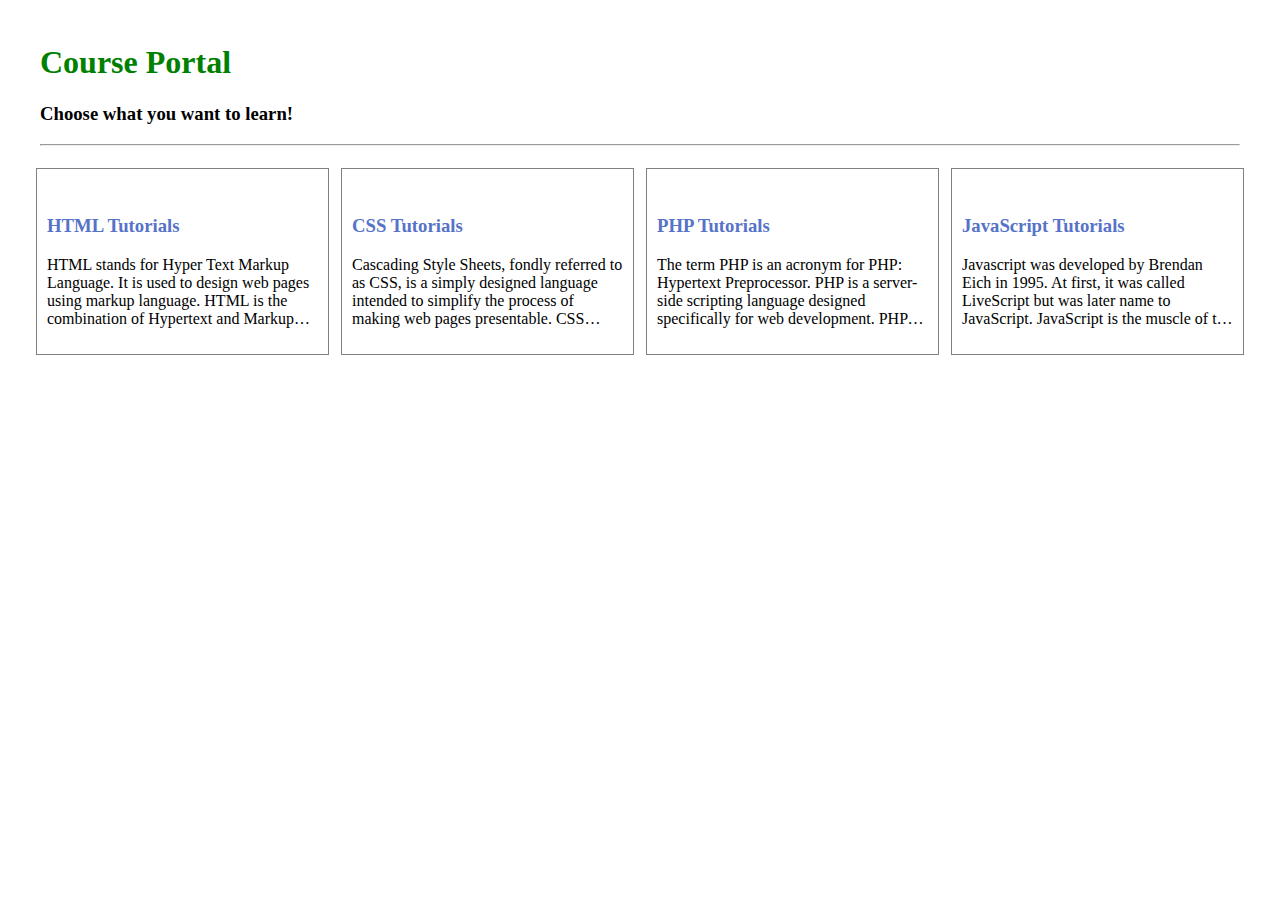
==== index.html @ 7fc5d6ec "feat: update page" ====
<!DOCTYPE html>
<html>
<head>
	<title>
		Course Portal
	</title>
	<meta name="viewport"
		content="width=device-width, initial-scale=1">
        <style>
            /* wildcard styling */
            * {
                box-sizing: border-box;
            }

            /* padding for whole body */
            body {
                padding: 15px;
            }

            /* styling body */
            .container {
                max-width: 1200px;
                margin: auto;
            }

            h1 {
                color: green;
            }

            /* anchor tag decoration */
            a {
                text-decoration: none;
                color: #5673C8;
            }

            a:hover {
                color: lightblue;
            }

            /* paragraph tag decoration */
            p {
                display: -webkit-box;
                -webkit-box-orient: vertical;
                -webkit-line-clamp: 4;
                overflow: hidden;

            }

            /* row and column decoration */
            .row {
                margin: 0px -18px;
                padding: 8px;
            }

            .row > .column {
                padding: 6px;
            }

            .column {
                float: left;
                width: 25%;
            }

            .row:after {
                content: "";
                display: table;
                clear: both;
            }

            /* content decoration */
            .content {
                background-color: white;
                padding: 10px;
                border: 1px solid gray;
            }

            /* window size 850 width set */
            @media screen and (max-width: 850px) {
                .column {
                    width: 50%;
                }
            }

            /* window size 400 width set */
            @media screen and (max-width: 400px) {
                .column {
                    width: 100%;
                }
            }
            .read-more-content {
                display: none;
            }
            .read-more-toggle {
                cursor: pointer;
                color: blue;
            }
            .read-more-toggle::after {
                content: "read more...";
            }
            .read-more-toggle.active::after {
                content: "read less...";
            }
            .read-more-toggle.active + .read-more-content {
                display: block;
    }
        </style>
</head>
<body>
	<!-- title and tag -->
	<div class="container">
		<h1>Course Portal</h1>
		<h3>Choose what you want to learn!</h3>
		<hr>
		<!-- Content of the body-->
		<!-- <h2>Portfolio</h2> -->
		<div class="row">
			<div class="column">
				<div class="content">
					<img src="https://www.geeksforgeeks.org/wp-content/uploads/html.png"alt="" style="width:100%">
					<h3>
						<a href="#">HTML Tutorials</a>
					</h3>
                    <p>
						HTML stands for Hyper Text Markup
						Language. It is used to design web
						pages using markup language. HTML
						is the combination of Hypertext and
						Markup language. Hypertext defines
						the link between the web pages.
					</p>
				</div>
			</div>

			<div class="column">
				<div class="content">
					<img src="https://www.geeksforgeeks.org/wp-content/uploads/CSS.png"alt="" style="width:100%">
					<h3>
						<a href="#">CSS Tutorials</a>
					</h3>
                    <p>
						Cascading Style Sheets, fondly referred
						to as CSS, is a simply designed language
						intended to simplify the process of
						making web pages presentable. CSS allows
						you to apply styles to web pages.
					</p>
				</div>
			</div>
			<div class="column">
				<div class="content">
					<img src="https://www.geeksforgeeks.org/wp-content/uploads/php-1.png"alt="" style="width:100%">
					<h3>
						<a href="#">PHP Tutorials</a>
					</h3>
                    <p>
						The term PHP is an acronym for PHP:
						Hypertext Preprocessor. PHP is a
						server-side scripting language
						designed specifically for web
						development. PHP can be easily
						embedded in HTML files.
					</p>
				</div>
			</div>
			<div class="column">
				<div class="content">
					<img src="https://www.geeksforgeeks.org/wp-content/uploads/javascript.png"alt="" style="width:100%">
					<h3>
						<a href="#">JavaScript Tutorials</a>
					</h3>
                    <p>
						Javascript was developed by Brendan
						Eich in 1995. At first, it was called
						LiveScript but was later name to
						JavaScript. JavaScript is the muscle
						of the structure
					</p>
				</div>
			</div>
		</div>
	</div>
</body>
</html>
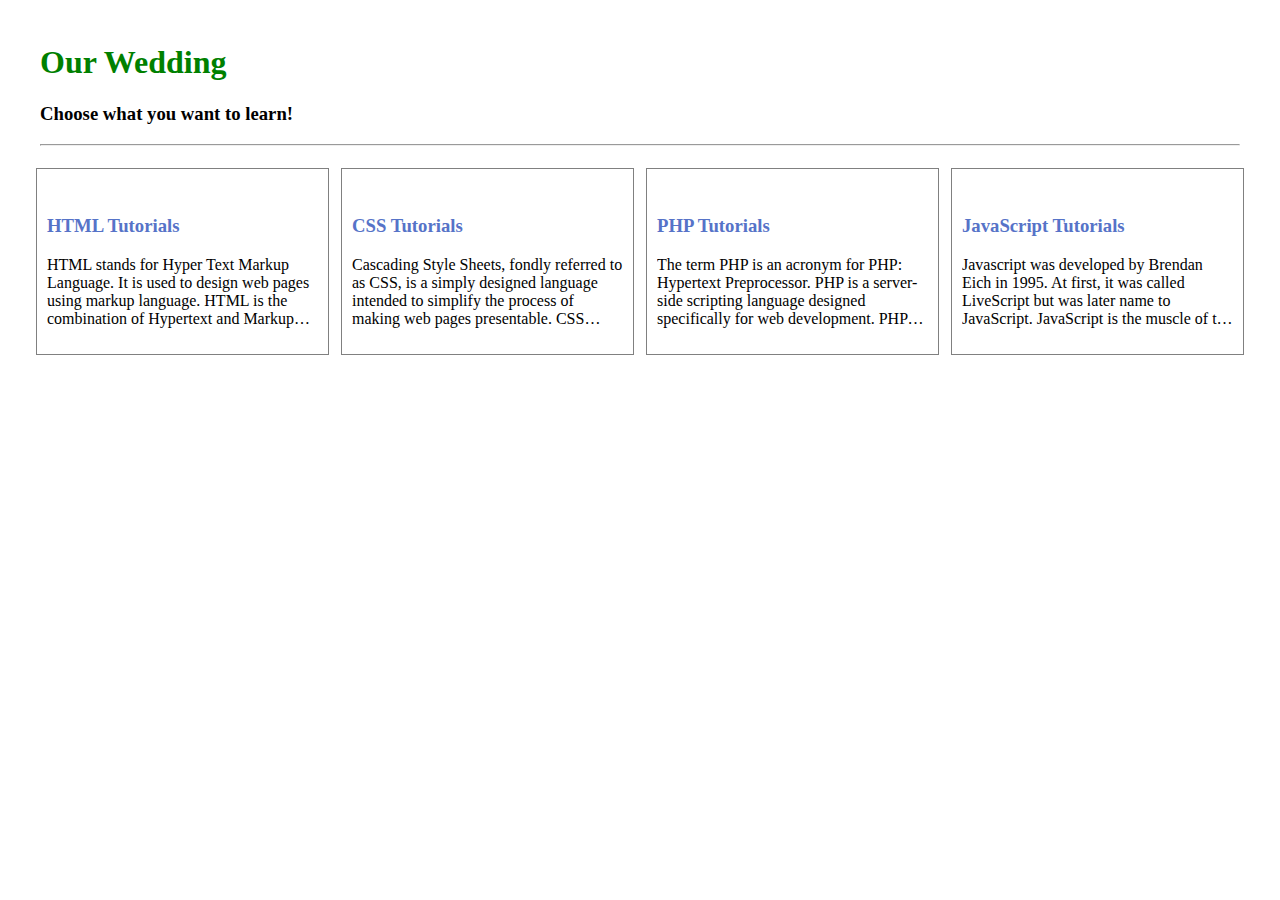
==== commit 6bd34a9c: "feat: add tugas 4" ====
--- a/index.html
+++ b/index.html
@@ -2,7 +2,7 @@
 <html>
 <head>
 	<title>
-		Course Portal
+		Wedding Card
 	</title>
 	<meta name="viewport"
 		content="width=device-width, initial-scale=1">
@@ -108,7 +108,7 @@
 <body>
 	<!-- title and tag -->
 	<div class="container">
-		<h1>Course Portal</h1>
+		<h1>Our Wedding</h1>
 		<h3>Choose what you want to learn!</h3>
 		<hr>
 		<!-- Content of the body-->
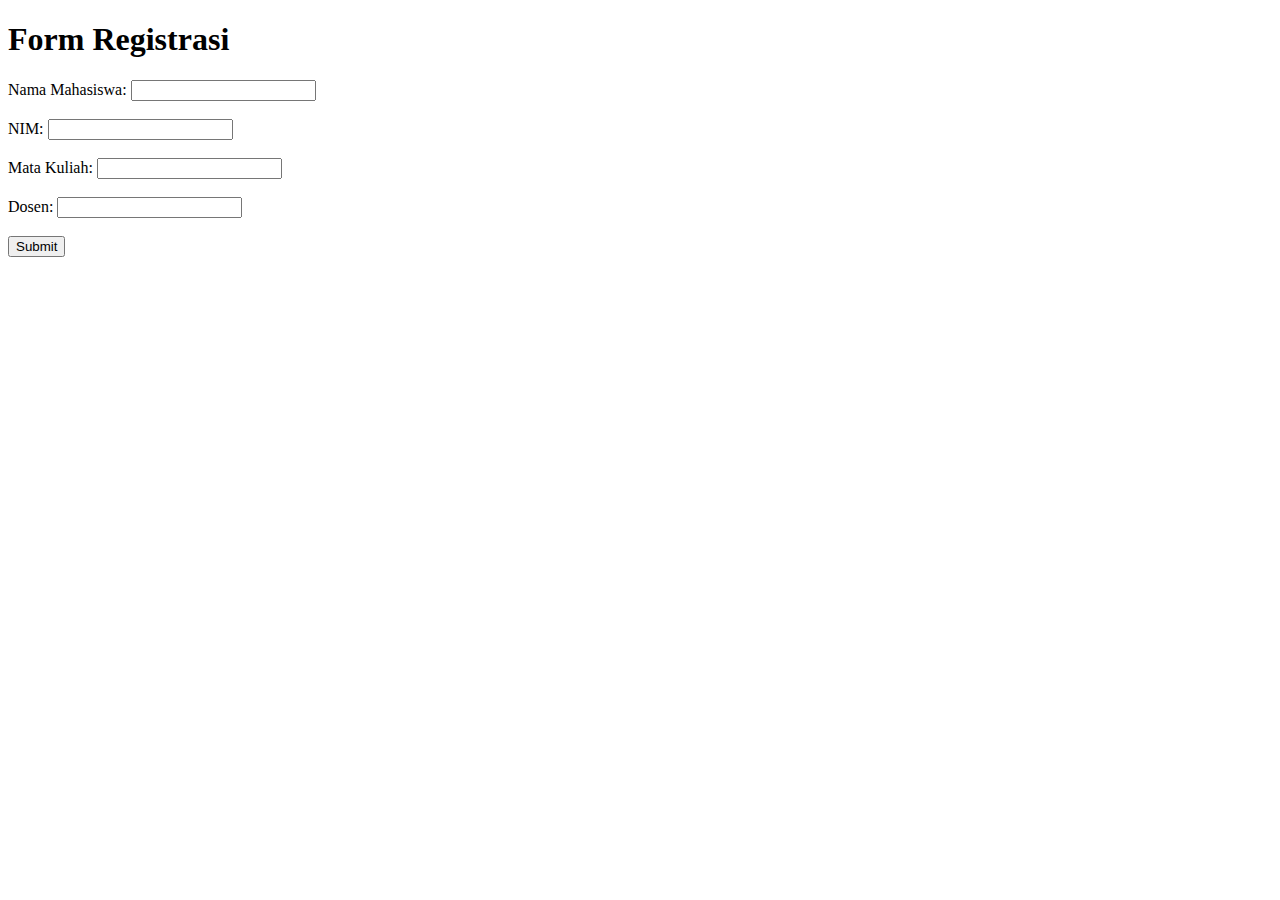
==== commit 53ee3c51: "chore: add tugas5" ====
--- a/index.html
+++ b/index.html
@@ -1,183 +1,40 @@
 <!DOCTYPE html>
 <html>
 <head>
-	<title>
-		Wedding Card
-	</title>
-	<meta name="viewport"
-		content="width=device-width, initial-scale=1">
-        <style>
-            /* wildcard styling */
-            * {
-                box-sizing: border-box;
+    <title>Form Registrasi</title>
+    <script>
+        function suggestCourse() {
+            var inputName = document.getElementById("nama").value.toLowerCase();
+            var suggestion = "";
+
+            if (inputName.includes("john")) {
+                suggestion = "Matematika";
+            } else if (inputName.includes("jane")) {
+                suggestion = "Fisika";
+            } else {
+                suggestion = "Tidak ada rekomendasi.";
             }
 
-            /* padding for whole body */
-            body {
-                padding: 15px;
-            }
-
-            /* styling body */
-            .container {
-                max-width: 1200px;
-                margin: auto;
-            }
-
-            h1 {
-                color: green;
-            }
-
-            /* anchor tag decoration */
-            a {
-                text-decoration: none;
-                color: #5673C8;
-            }
-
-            a:hover {
-                color: lightblue;
-            }
-
-            /* paragraph tag decoration */
-            p {
-                display: -webkit-box;
-                -webkit-box-orient: vertical;
-                -webkit-line-clamp: 4;
-                overflow: hidden;
-
-            }
-
-            /* row and column decoration */
-            .row {
-                margin: 0px -18px;
-                padding: 8px;
-            }
-
-            .row > .column {
-                padding: 6px;
-            }
-
-            .column {
-                float: left;
-                width: 25%;
-            }
-
-            .row:after {
-                content: "";
-                display: table;
-                clear: both;
-            }
-
-            /* content decoration */
-            .content {
-                background-color: white;
-                padding: 10px;
-                border: 1px solid gray;
-            }
-
-            /* window size 850 width set */
-            @media screen and (max-width: 850px) {
-                .column {
-                    width: 50%;
-                }
-            }
-
-            /* window size 400 width set */
-            @media screen and (max-width: 400px) {
-                .column {
-                    width: 100%;
-                }
-            }
-            .read-more-content {
-                display: none;
-            }
-            .read-more-toggle {
-                cursor: pointer;
-                color: blue;
-            }
-            .read-more-toggle::after {
-                content: "read more...";
-            }
-            .read-more-toggle.active::after {
-                content: "read less...";
-            }
-            .read-more-toggle.active + .read-more-content {
-                display: block;
-    }
-        </style>
+            document.getElementById("mataKuliah").value = suggestion;
+        }
+    </script>
 </head>
 <body>
-	<!-- title and tag -->
-	<div class="container">
-		<h1>Our Wedding</h1>
-		<h3>Choose what you want to learn!</h3>
-		<hr>
-		<!-- Content of the body-->
-		<!-- <h2>Portfolio</h2> -->
-		<div class="row">
-			<div class="column">
-				<div class="content">
-					<img src="https://www.geeksforgeeks.org/wp-content/uploads/html.png"alt="" style="width:100%">
-					<h3>
-						<a href="#">HTML Tutorials</a>
-					</h3>
-                    <p>
-						HTML stands for Hyper Text Markup
-						Language. It is used to design web
-						pages using markup language. HTML
-						is the combination of Hypertext and
-						Markup language. Hypertext defines
-						the link between the web pages.
-					</p>
-				</div>
-			</div>
+    <h1>Form Registrasi</h1>
+    <form>
+        <label for="nama">Nama Mahasiswa:</label>
+        <input type="text" id="nama" onkeyup="suggestCourse()" required><br><br>
 
-			<div class="column">
-				<div class="content">
-					<img src="https://www.geeksforgeeks.org/wp-content/uploads/CSS.png"alt="" style="width:100%">
-					<h3>
-						<a href="#">CSS Tutorials</a>
-					</h3>
-                    <p>
-						Cascading Style Sheets, fondly referred
-						to as CSS, is a simply designed language
-						intended to simplify the process of
-						making web pages presentable. CSS allows
-						you to apply styles to web pages.
-					</p>
-				</div>
-			</div>
-			<div class="column">
-				<div class="content">
-					<img src="https://www.geeksforgeeks.org/wp-content/uploads/php-1.png"alt="" style="width:100%">
-					<h3>
-						<a href="#">PHP Tutorials</a>
-					</h3>
-                    <p>
-						The term PHP is an acronym for PHP:
-						Hypertext Preprocessor. PHP is a
-						server-side scripting language
-						designed specifically for web
-						development. PHP can be easily
-						embedded in HTML files.
-					</p>
-				</div>
-			</div>
-			<div class="column">
-				<div class="content">
-					<img src="https://www.geeksforgeeks.org/wp-content/uploads/javascript.png"alt="" style="width:100%">
-					<h3>
-						<a href="#">JavaScript Tutorials</a>
-					</h3>
-                    <p>
-						Javascript was developed by Brendan
-						Eich in 1995. At first, it was called
-						LiveScript but was later name to
-						JavaScript. JavaScript is the muscle
-						of the structure
-					</p>
-				</div>
-			</div>
-		</div>
-	</div>
+        <label for="nim">NIM:</label>
+        <input type="text" id="nim" required><br><br>
+
+        <label for="mataKuliah">Mata Kuliah:</label>
+        <input type="text" id="mataKuliah" readonly><br><br>
+
+        <label for="dosen">Dosen:</label>
+        <input type="text" id="dosen" required><br><br>
+
+        <input type="submit" value="Submit">
+    </form>
 </body>
 </html>
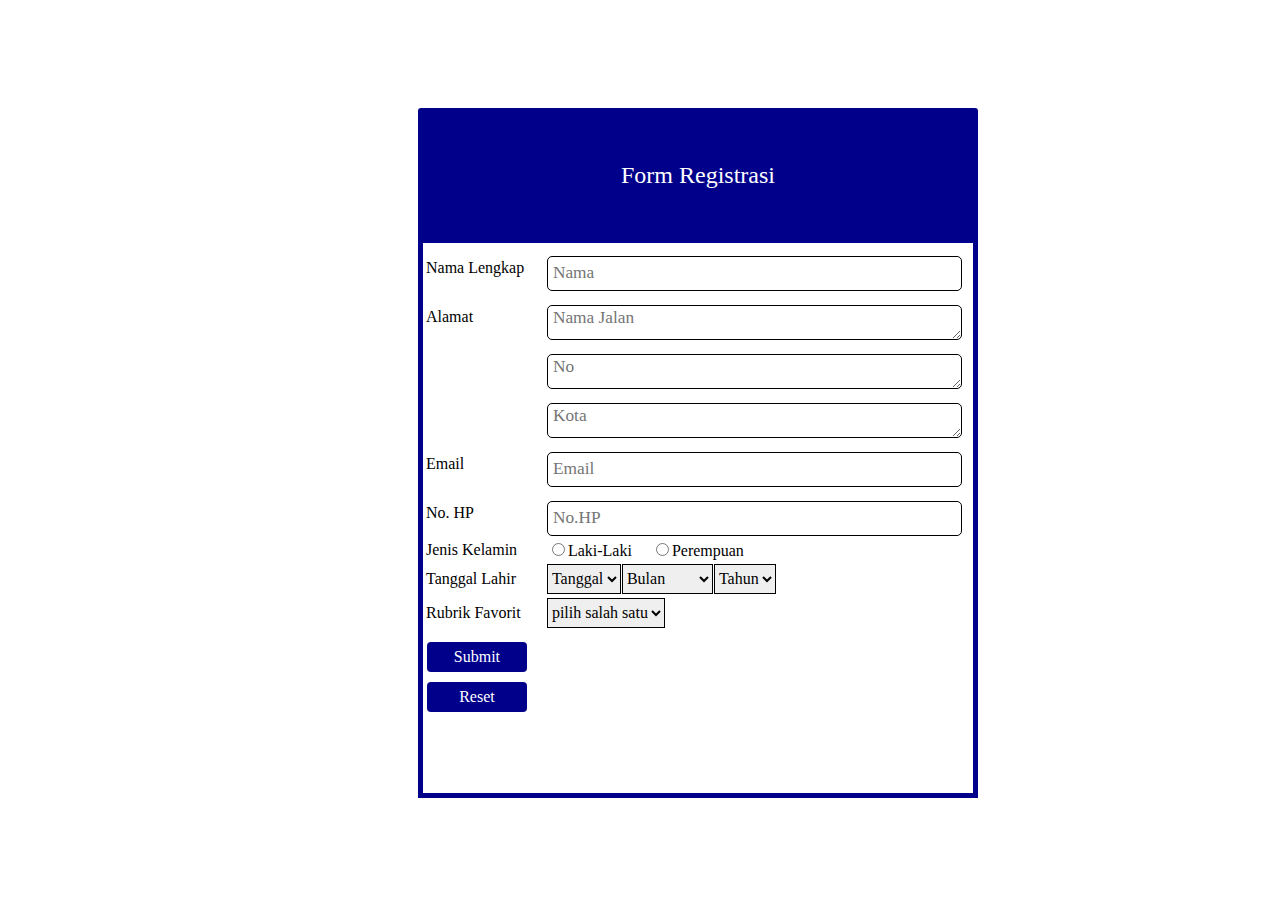
==== commit 3a2d3659: "chore: add tugas5" ====
--- a/index.html
+++ b/index.html
@@ -1,40 +1,269 @@
-<!DOCTYPE html>
 <html>
 <head>
-    <title>Form Registrasi</title>
-    <script>
-        function suggestCourse() {
-            var inputName = document.getElementById("nama").value.toLowerCase();
-            var suggestion = "";
-
-            if (inputName.includes("john")) {
-                suggestion = "Matematika";
-            } else if (inputName.includes("jane")) {
-                suggestion = "Fisika";
-            } else {
-                suggestion = "Tidak ada rekomendasi.";
-            }
-
-            document.getElementById("mataKuliah").value = suggestion;
+    <link href="form.css" rel="stylesheet" type="text/css">
+    <title> Form Registrasi </title>
+
+</head>
+
+<tr>
+    <td width="1038" align="center"> <marquee> <h1> <font face="Rockwell" color="ffffff"> Register Form </font>  </h1> </marquee> </td>
+
+</tr>
+
+<div class="container">
+    <div class="content">
+        <div class="body">
+            <div class="header">
+                <br><p class="textheader" align="center">Form Registrasi</p>
+
+            </div>
+            <div class="border">
+                <form  action="#" method="POST" onSubmit="validasi_input(this)">
+                    <table width="550" border="0">
+
+                        <tr>
+                            <td>Nama Lengkap</td>
+                            <td><input class="nama" type="text" name="nama" id="name" placeholder="Nama"></td>
+
+                       </tr>
+                            <td>Alamat</td>
+                            <td>
+                                <textarea class="alamat" type="textarea" name="Nama Jalan" id="textarea" placeholder="Nama Jalan" cols="35" rows="1"></textarea>
+                            </td>
+                            <tr>
+
+                                <td>      </td>
+                                <td>
+                                    <textarea class="alamat" type="textarea" name="No" id="textarea" placeholder="No" cols="35" rows="1"></textarea>
+                                </td>
+                            </tr>
+                            <tr>
+
+                                <td>      </td>
+                                <td>
+                                    <textarea class="alamat" type="textarea" name="Kota" id="textarea" placeholder="Kota" cols="35" rows="1"></textarea>
+                                </td>
+                            </tr>
+                        </tr>
+
+                        <tr>
+
+                            <td>Email</td>
+                            <td><input class="email" type="text" name="email" id="email" placeholder="Email"></td>
+                        </tr>
+
+                        <tr>
+                            <td>No. HP</td>
+                            <td><input class="tlp" input name="telp" type="text" id="tlp" placeholder="No.HP" ></td>
+
+                        <tr>
+                            <td>Jenis Kelamin</td>
+                            <td>
+                                <label class="jeniskelamin">
+                                    <input type="radio" name="gender" id="laki" value="laki-laki">Laki-Laki
+                                </label>
+                                <label class="jeniskelamin">
+                                    <input type="radio" name="gender" id="laki" value="perempuan">Perempuan
+                                </label>
+                            </td>
+                        </tr>
+
+
+                        <tr>
+                            <td>Tanggal Lahir</td>
+                            <td>
+
+                                <div>
+                                    <select class="tgllahir" name="tanggal">
+                                        <option value="Tanggal" selected>Tanggal</option>
+                                        <option value="1">1</option>
+                                        <option value="2">2</option>
+                                        <option value="3">3</option>
+                                        <option value="4">4</option>
+                                        <option value="5">5</option>
+                                        <option value="6">6</option>
+                                        <option value="7">7</option>
+                                        <option value="8">8</option>
+                                        <option value="9">9</option>
+                                        <option value="10">10</option>
+                                        <option value="11">11</option>
+                                        <option value="12">12</option>
+                                        <option value="13">13</option>
+                                        <option value="14">14</option>
+                                        <option value="15">15</option>
+                                        <option value="16">16</option>
+                                        <option value="17">17</option>
+                                        <option value="18">18</option>
+                                        <option value="19">19</option>
+                                        <option value="20">20</option>
+                                        <option value="21">21</option>
+                                        <option value="22">22</option>
+                                        <option value="23">23</option>
+                                        <option value="24">24</option>
+                                        <option value="25">25</option>
+                                        <option value="26">26</option>
+                                        <option value="27">27</option>
+                                        <option value="28">28</option>
+                                        <option value="29">29</option>
+                                        <option value="30">30</option>
+                                        <option value="31">31</option>
+                                    </select>
+
+                                    <select class="tgllahir" name="bulan">
+                                        <option value="Bulan" selected>Bulan</option>
+                                        <option value="Januari">Januari</option>
+                                        <option value="Februari">Februari</option>
+                                        <option value="Maret">Maret</option>
+                                        <option value="April">April</option>
+                                        <option value="Mei">Mei</option>
+                                        <option value="Juni">Juni</option>
+                                        <option value="Juli">Juli</option>
+                                        <option value="Agustus">Agustus</option>
+                                        <option value="September">September</option>
+                                        <option value="Oktober">Oktober</option>
+                                        <option value="November">November</option>
+                                        <option value="Desember">Desember</option>
+                                    </select>
+
+                                    <select class="tgllahir" name="Tahun">
+                                        <option value="Tahun" selected>Tahun</option>
+                                        <option value="2003">2003</option>
+                                        <option value="2002">2002</option>
+                                        <option value="2001">2001</option>
+                                        <option value="2000">2000</option>
+                                        <option value="1999">1999</option>
+                                        <option value="1998">1998</option>
+                                        <option value="1997">1997</option>
+                                        <option value="1996">1996</option>
+                                        <option value="1995">1995</option>
+                                        <option value="1994">1994</option>
+                                        <option value="1993">1993</option>
+                                        <option value="1992">1992</option>
+                                        <option value="1991">1991</option>
+                                        <option value="1990">1990</option>
+                                    </select>
+                                </div>
+                            </td>
+                        </tr>
+
+                        <tr>
+                            <td>Rubrik Favorit</td>
+                            <td>
+
+                                <div>
+                                    <select class="rubrik" name="rubrik">
+                                        <option value="rubrik" selected>pilih salah satu</option>
+                                        <option value="Teknologi">Teknologi</option>
+                                        <option value="Olahraga">Olahraga</option>
+                                        <option value="Seni">Seni</option>
+                                        <option value="Opini">Opini</option>
+                                        <option value="Ekonomi">Ekonomi</option>
+
+                                    </select>
+                                  </div>
+                            </td>
+                        </tr>
+
+
+                        <tr>
+                            <td>
+                                <button class="submit" type="submit" value="Sub">Submit</button>
+                                <button class="reset" type="res" value="res">Reset</button>
+                            </td>
+                        </tr>
+                    </table>
+                </form>
+            </div>
+        </div>
+    </div>
+</div>
+<footer>
+    <p> <marquee><font face="Rockwell" color="ffffff"> Copyright &copy; 2018. Saya mencontoh internet</font> </marquee></p>
+</footer>
+</body>
+
+<script type="text/javascript">
+    function validasi_input() {
+        var nama = document.getElementById("nama").value;
+        var email = document.getElementById("email").value;
+        var alamat = document.getElementById("alamat").value;
+        var NOHP = document.getElementById("tlp").value;
+        if (nama != "" && email!="" && alamat !="" && tlp!="") {
+            return true;
+        }else{
+            alert("Anda harus mengisi data dengan lengkap !");
         }
-    </script>
-</head>
-<body>
-    <h1>Form Registrasi</h1>
-    <form>
-        <label for="nama">Nama Mahasiswa:</label>
-        <input type="text" id="nama" onkeyup="suggestCourse()" required><br><br>
-
-        <label for="nim">NIM:</label>
-        <input type="text" id="nim" required><br><br>
-
-        <label for="mataKuliah">Mata Kuliah:</label>
-        <input type="text" id="mataKuliah" readonly><br><br>
-
-        <label for="dosen">Dosen:</label>
-        <input type="text" id="dosen" required><br><br>
-
-        <input type="submit" value="Submit">
-    </form>
-</body>
-</html>
+    }
+</script>
+
+<script type="text/javascript">
+function validasi_input(form){
+ if (form.rubrik.value =="pilih"){
+    alert("Anda belum memilih rubrik favorit!");
+    return (false);
+ }
+return (true);
+}
+</script>
+
+
+<script type="text/javascript">
+function validasi_input(form){
+  function check_radio(radio)
+  {
+    for (i = 0; i < radio.length; i++)
+    {
+      if (radio[i].checked === true)
+      {
+        return radio[i].value;
+      }
+    }
+   return false;
+   }
+
+   var radio_val = check_radio(form.jk);
+   if (radio_val === false)
+    {
+      alert("Anda belum memilih Jenis Kelamin!");
+      return false;
+    }
+   return (true);
+}
+</script>
+
+<script type="text/javascript">
+function validasi_input(form){
+  email=/^[a-zA-Z0-9._-]+@[a-zA-Z0-9.-]+\.[a-zA-Z]{2,4}$/;
+  if (!email.test(form.email.value)){
+    alert ('Penulisan Email tidak benar');
+    form.email.focus();
+    return false;
+  }
+  return (true);
+}
+</script>
+
+<script type="text/javascript">
+  function validasi_input(form){
+  if (form.tlp.value != ""){
+  var x = (form.tlp.value);
+  var status = true;
+  var list = new Array("0", "1", "2", "3", "4", "5", "6", "7", "8", "9");
+  for (i=0; i<=x.length-1; i++)
+  {
+  if (x[i] in list) cek = true;
+  else cek = false;
+ status = status && cek;
+  }
+  if (status == false)
+  {
+  alert("No. HP harus terdiri dari angka!");
+  form.tlp.focus();
+  return false;
+  }
+  }
+  return (true);
+  }
+  </script>
+
+</html>--- a/form.css
+++ b/form.css
@@ -0,0 +1,239 @@
+.container{
+    margin-top: 10px;
+    margin-left: 400px;
+
+}
+
+.border{
+    border: 5px solid #00008B;
+    width: 550px;
+    height: 550px;
+
+
+
+}
+
+
+.header{
+    width: 560px;
+    height: 130px;
+    background-color: #00008B;
+    border-radius: 3px 3px 0 0;
+}
+
+.textheader{
+    color: #FFFFFF;
+    text-align: center;
+    font-size: 18pt;
+    font-family: Times New Roman;
+    padding-top: 12px;
+    height: 30px;
+}
+
+.textheader:hover{
+    color: #ff0000;
+}
+
+.body{
+    width: 550px;
+    height: 680px;
+    background-color: #ffffff;
+    border-radius: 3px;
+    box-shadow: 6px 6px 0 0 #ffffff;
+}
+
+.email{
+    font-family: Times New Roman;
+    font-size: 13pt;
+    width: 415px;
+    height: 35px;
+    border: 1px solid #000000;
+    padding-left: 5px;
+    margin-top: 10px;
+    margin-left: 15px;
+    display: compact;
+    box-shadow: #000000;
+    border-radius: 5px;
+}
+
+.nama{
+    font-family: Times New Roman;
+    font-size: 13pt;
+    width: 415px;
+    height: 35px;
+    border: 1px solid #000000;
+    padding-left: 5px;
+    margin-top: 10px;
+    margin-left: 15px;
+    display: compact;
+    box-shadow: #000000;
+    border-radius: 5px;
+}
+
+.alamat{
+    font-family: Times New Roman;
+    font-size: 13pt;
+    width: 415px;
+    height: 35px;
+    border: 1px solid #000000;
+    padding-left: 5px;
+    margin-top: 10px;
+    margin-left: 15px;
+    display: compact;
+    box-shadow: #000000;
+    border-radius: 5px;
+}
+
+
+.jeniskelamin{
+    font-family: Times New Roman;
+    color:#000000;
+    margin-top: 35px;
+    margin-left: 15px;
+    width: 15px;
+    height: 15px;
+    position: relative;
+    top: 0px;
+    display: compact;
+}
+
+.submit:hover{
+    background-color: #ff0000;
+    color: #ffffff;
+}
+
+.footertext{
+    margin-top: 5px;
+    text-align: center;
+    font-family: Times New Roman;
+    font-size: 12pt;
+    color: #ffffff;
+}
+
+.rubrik{
+    font-family: Times New Roman;
+    font-size: 12pt;
+    color: #000000;
+    border: 1px solid #000000;
+    margin-left: 15px;
+    height: 30px;
+    margin-right: -18px;
+
+}
+
+.rubriktext{
+    margin-left: 15px;
+    color: #000000;
+    font-family: Times New Roman;
+    font-size: 12pt;
+    text-align: left;
+}
+
+.tgllahir{
+    font-family: Times New Roman;
+    font-size: 12pt;
+    color: #000000;
+    border: 1px solid #000000;
+    margin-left: 15px;
+    height: 30px;
+    margin-right: -18px;
+
+}
+
+.tgllahirtext{
+    margin-left: 15px;
+    color: #000000;
+    font-family: Times New Roman;
+    font-size: 12pt;
+    text-align: left;
+}
+
+.jeniskelamintext{
+    margin-left: 15px;
+    color: #000000;
+    font-family: Times New Roman;
+    font-size: 12pt;
+    text-align: left;
+}
+
+.tlp{
+    font-family: Times New Roman;
+    font-size: 13pt;
+    width: 415px;
+    height: 35px;
+    border: 1px solid #000000;
+    margin-left: 15px;
+    margin-top: 10px;
+    padding-left: 5px;
+    display: compact;
+    box-shadow:#000000;
+    border-radius: 5px;
+}
+.file{
+    font-family: Times New Roman;
+    color: #000000;
+    margin-top: 55px;
+    margin-left: 15px;
+    width: 200px;
+    height: 25px;
+    position: relative;
+    top: -30px;
+    display: compact;
+}
+.content{
+    padding: 10px;
+    padding-bottom: 30px;
+}
+
+.submit{
+position:relative;
+box-sizing:border-box;
+display:block;
+width:100px;
+border: 0px none;
+padding: 0px 15px;
+text-align:center;
+font-family:Times New Roman;
+font-weight:400;
+text-shadow: 0px 0px 0px transparent;
+border-radius: 4px;
+color:#FFF;
+background:#00008B none repeat scroll 0% 0%;
+height: 30px;
+line-height: 29px;
+font-size: 16px;
+margin:auto;
+margin-top:10px;
+}
+
+  .reset{
+position:relative;
+box-sizing:border-box;
+display:block;
+width:100px;
+border: 0px none;
+padding: 0px 15px;
+text-align:center;
+font-family:Times New Roman;
+font-weight:400;
+text-shadow: 0px 0px 0px transparent;
+border-radius: 4px;
+color:#FFF;
+background:#00008B none repeat scroll 0% 0%;
+height: 30px;
+line-height: 29px;
+font-size: 16px;
+margin:auto;
+margin-top:10px;
+}
+
+#footer{
+width: 100%;
+height: 30px;
+line-height: 30px;
+border-bottom: silver 1px solid;
+position: absolute;
+bottom: 0px;
+background-color: #cccccc;
+
+}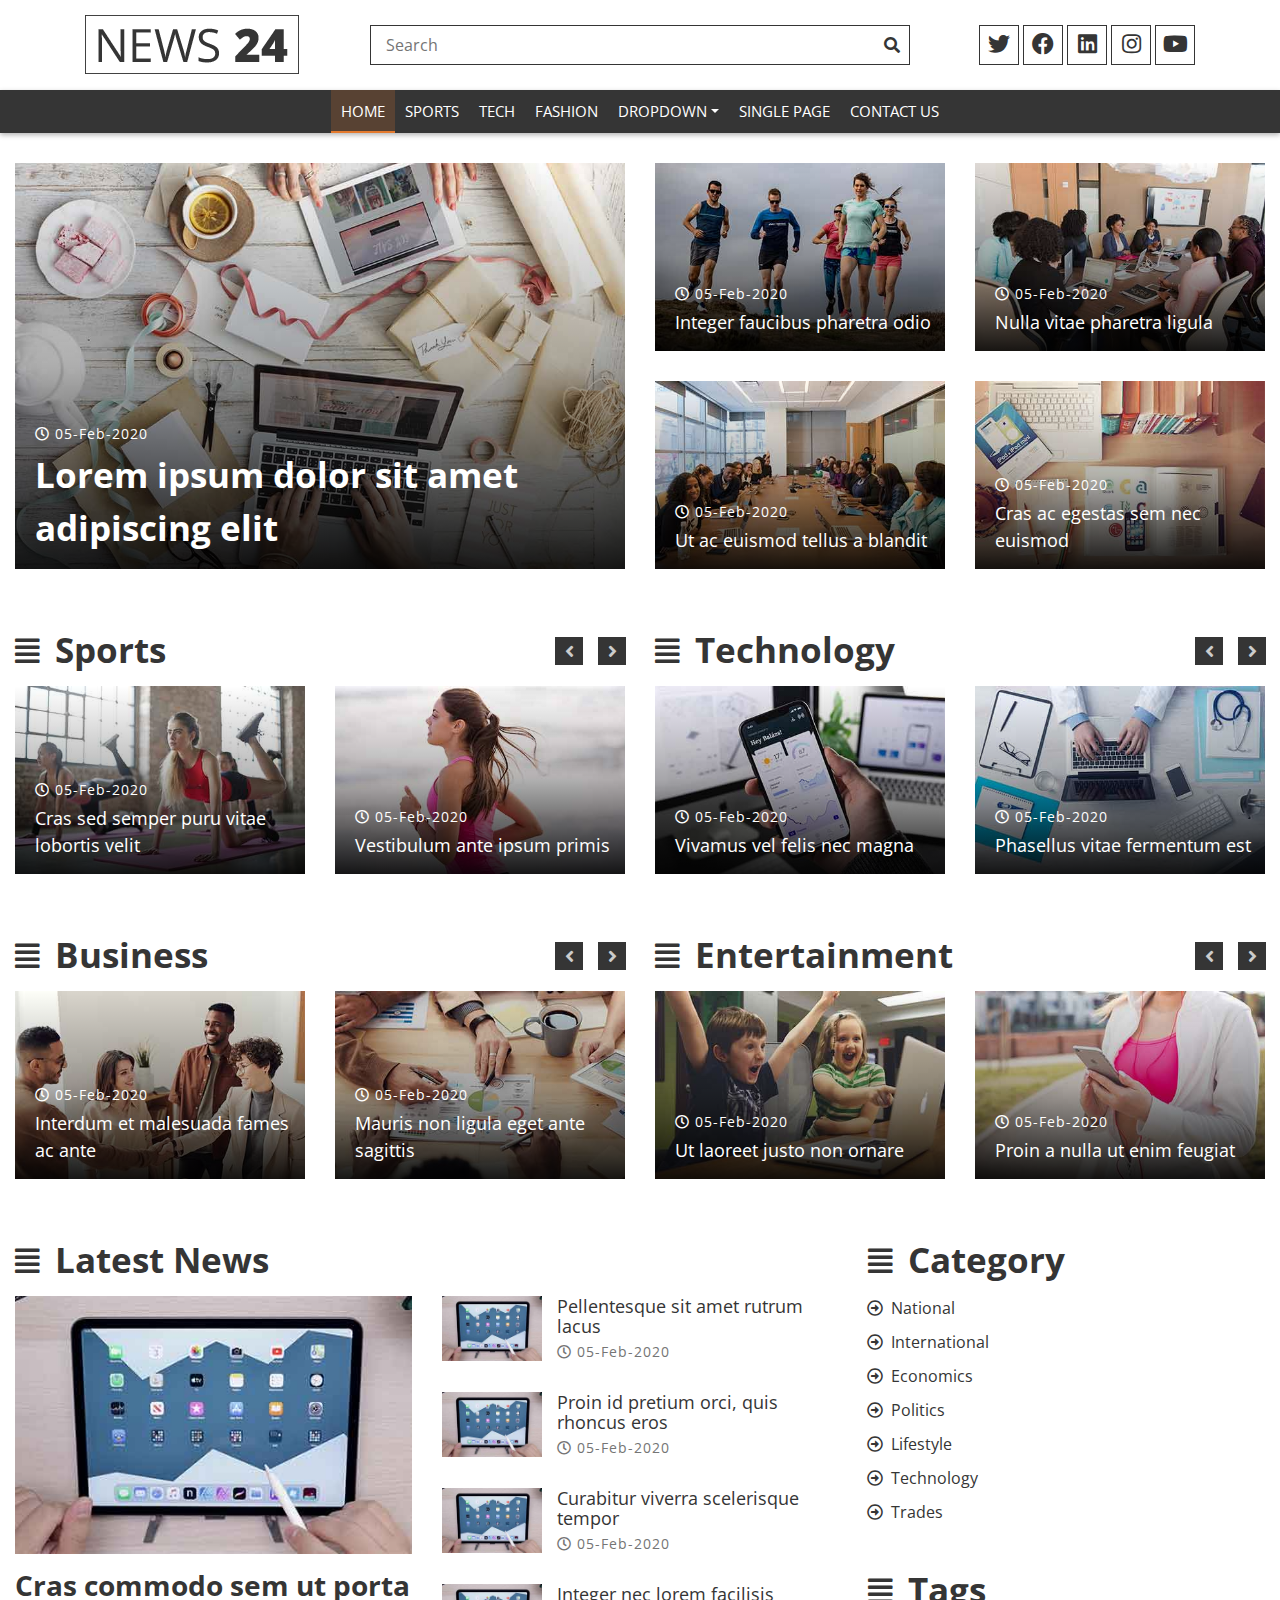
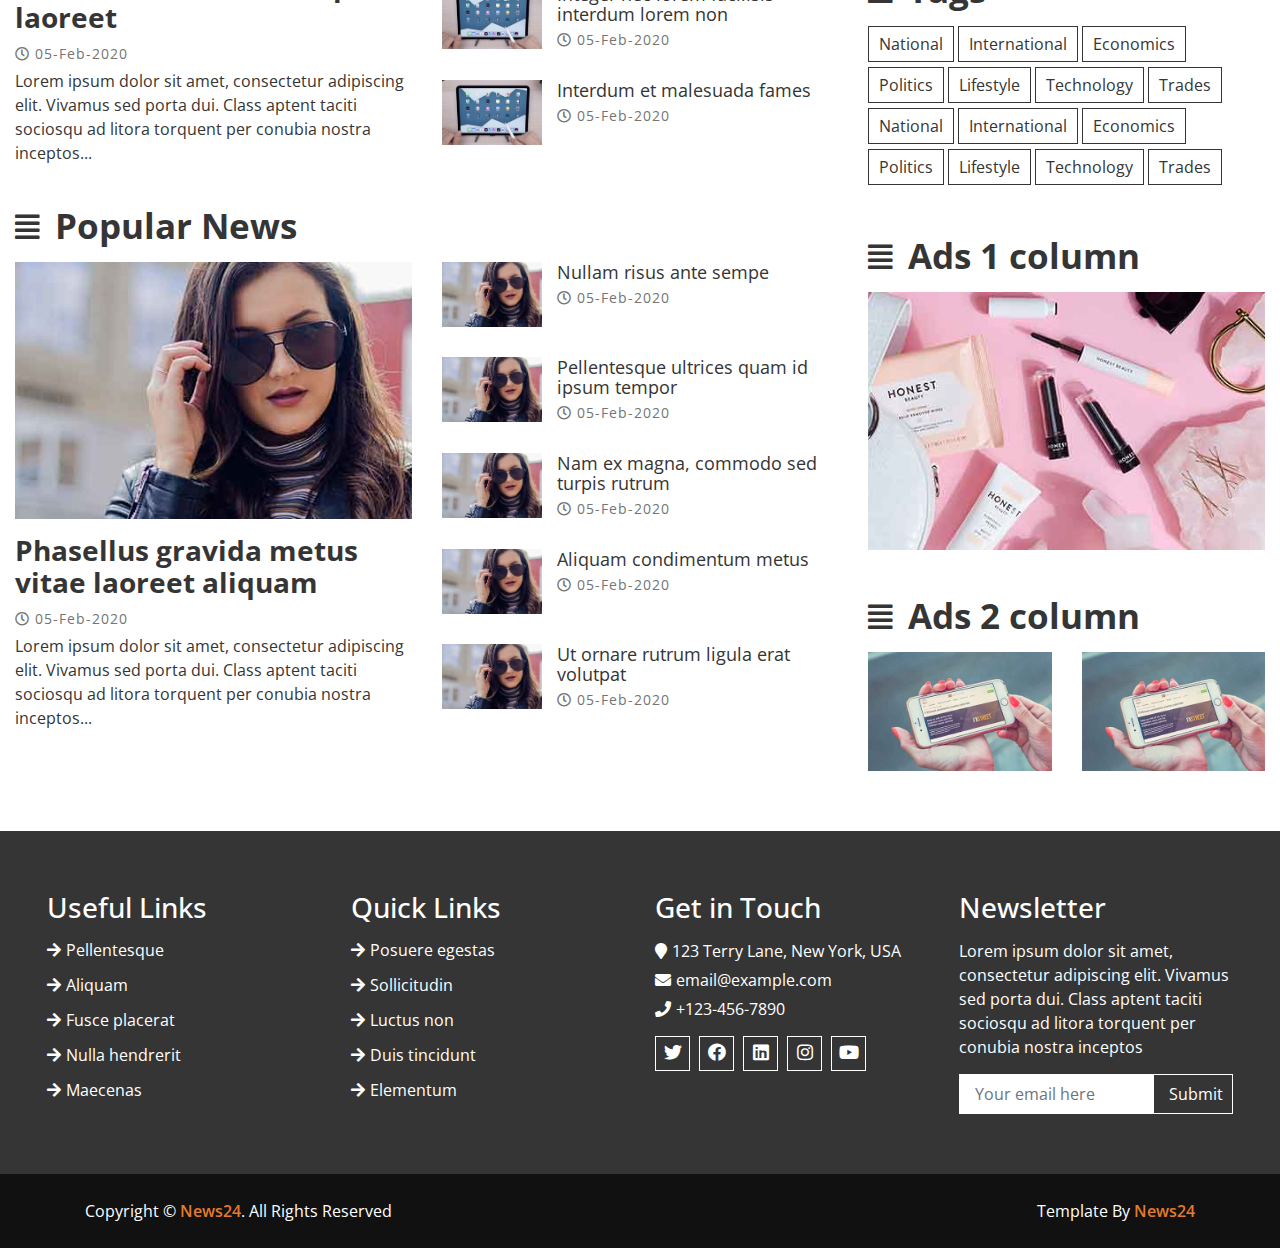
==== commit 4f9460fa: "feat: add ets submission" ====
--- a/index.html
+++ b/index.html
@@ -1,269 +1,634 @@
-<html>
-<head>
-    <link href="form.css" rel="stylesheet" type="text/css">
-    <title> Form Registrasi </title>
-
-</head>
-
-<tr>
-    <td width="1038" align="center"> <marquee> <h1> <font face="Rockwell" color="ffffff"> Register Form </font>  </h1> </marquee> </td>
-
-</tr>
-
-<div class="container">
-    <div class="content">
-        <div class="body">
-            <div class="header">
-                <br><p class="textheader" align="center">Form Registrasi</p>
-
-            </div>
-            <div class="border">
-                <form  action="#" method="POST" onSubmit="validasi_input(this)">
-                    <table width="550" border="0">
-
-                        <tr>
-                            <td>Nama Lengkap</td>
-                            <td><input class="nama" type="text" name="nama" id="name" placeholder="Nama"></td>
-
-                       </tr>
-                            <td>Alamat</td>
-                            <td>
-                                <textarea class="alamat" type="textarea" name="Nama Jalan" id="textarea" placeholder="Nama Jalan" cols="35" rows="1"></textarea>
-                            </td>
-                            <tr>
-
-                                <td>      </td>
-                                <td>
-                                    <textarea class="alamat" type="textarea" name="No" id="textarea" placeholder="No" cols="35" rows="1"></textarea>
-                                </td>
-                            </tr>
-                            <tr>
-
-                                <td>      </td>
-                                <td>
-                                    <textarea class="alamat" type="textarea" name="Kota" id="textarea" placeholder="Kota" cols="35" rows="1"></textarea>
-                                </td>
-                            </tr>
-                        </tr>
-
-                        <tr>
-
-                            <td>Email</td>
-                            <td><input class="email" type="text" name="email" id="email" placeholder="Email"></td>
-                        </tr>
-
-                        <tr>
-                            <td>No. HP</td>
-                            <td><input class="tlp" input name="telp" type="text" id="tlp" placeholder="No.HP" ></td>
-
-                        <tr>
-                            <td>Jenis Kelamin</td>
-                            <td>
-                                <label class="jeniskelamin">
-                                    <input type="radio" name="gender" id="laki" value="laki-laki">Laki-Laki
-                                </label>
-                                <label class="jeniskelamin">
-                                    <input type="radio" name="gender" id="laki" value="perempuan">Perempuan
-                                </label>
-                            </td>
-                        </tr>
-
-
-                        <tr>
-                            <td>Tanggal Lahir</td>
-                            <td>
-
-                                <div>
-                                    <select class="tgllahir" name="tanggal">
-                                        <option value="Tanggal" selected>Tanggal</option>
-                                        <option value="1">1</option>
-                                        <option value="2">2</option>
-                                        <option value="3">3</option>
-                                        <option value="4">4</option>
-                                        <option value="5">5</option>
-                                        <option value="6">6</option>
-                                        <option value="7">7</option>
-                                        <option value="8">8</option>
-                                        <option value="9">9</option>
-                                        <option value="10">10</option>
-                                        <option value="11">11</option>
-                                        <option value="12">12</option>
-                                        <option value="13">13</option>
-                                        <option value="14">14</option>
-                                        <option value="15">15</option>
-                                        <option value="16">16</option>
-                                        <option value="17">17</option>
-                                        <option value="18">18</option>
-                                        <option value="19">19</option>
-                                        <option value="20">20</option>
-                                        <option value="21">21</option>
-                                        <option value="22">22</option>
-                                        <option value="23">23</option>
-                                        <option value="24">24</option>
-                                        <option value="25">25</option>
-                                        <option value="26">26</option>
-                                        <option value="27">27</option>
-                                        <option value="28">28</option>
-                                        <option value="29">29</option>
-                                        <option value="30">30</option>
-                                        <option value="31">31</option>
-                                    </select>
-
-                                    <select class="tgllahir" name="bulan">
-                                        <option value="Bulan" selected>Bulan</option>
-                                        <option value="Januari">Januari</option>
-                                        <option value="Februari">Februari</option>
-                                        <option value="Maret">Maret</option>
-                                        <option value="April">April</option>
-                                        <option value="Mei">Mei</option>
-                                        <option value="Juni">Juni</option>
-                                        <option value="Juli">Juli</option>
-                                        <option value="Agustus">Agustus</option>
-                                        <option value="September">September</option>
-                                        <option value="Oktober">Oktober</option>
-                                        <option value="November">November</option>
-                                        <option value="Desember">Desember</option>
-                                    </select>
-
-                                    <select class="tgllahir" name="Tahun">
-                                        <option value="Tahun" selected>Tahun</option>
-                                        <option value="2003">2003</option>
-                                        <option value="2002">2002</option>
-                                        <option value="2001">2001</option>
-                                        <option value="2000">2000</option>
-                                        <option value="1999">1999</option>
-                                        <option value="1998">1998</option>
-                                        <option value="1997">1997</option>
-                                        <option value="1996">1996</option>
-                                        <option value="1995">1995</option>
-                                        <option value="1994">1994</option>
-                                        <option value="1993">1993</option>
-                                        <option value="1992">1992</option>
-                                        <option value="1991">1991</option>
-                                        <option value="1990">1990</option>
-                                    </select>
-                                </div>
-                            </td>
-                        </tr>
-
-                        <tr>
-                            <td>Rubrik Favorit</td>
-                            <td>
-
-                                <div>
-                                    <select class="rubrik" name="rubrik">
-                                        <option value="rubrik" selected>pilih salah satu</option>
-                                        <option value="Teknologi">Teknologi</option>
-                                        <option value="Olahraga">Olahraga</option>
-                                        <option value="Seni">Seni</option>
-                                        <option value="Opini">Opini</option>
-                                        <option value="Ekonomi">Ekonomi</option>
-
-                                    </select>
-                                  </div>
-                            </td>
-                        </tr>
-
-
-                        <tr>
-                            <td>
-                                <button class="submit" type="submit" value="Sub">Submit</button>
-                                <button class="reset" type="res" value="res">Reset</button>
-                            </td>
-                        </tr>
-                    </table>
-                </form>
-            </div>
-        </div>
-    </div>
-</div>
-<footer>
-    <p> <marquee><font face="Rockwell" color="ffffff"> Copyright &copy; 2018. Saya mencontoh internet</font> </marquee></p>
-</footer>
-</body>
-
-<script type="text/javascript">
-    function validasi_input() {
-        var nama = document.getElementById("nama").value;
-        var email = document.getElementById("email").value;
-        var alamat = document.getElementById("alamat").value;
-        var NOHP = document.getElementById("tlp").value;
-        if (nama != "" && email!="" && alamat !="" && tlp!="") {
-            return true;
-        }else{
-            alert("Anda harus mengisi data dengan lengkap !");
-        }
-    }
-</script>
-
-<script type="text/javascript">
-function validasi_input(form){
- if (form.rubrik.value =="pilih"){
-    alert("Anda belum memilih rubrik favorit!");
-    return (false);
- }
-return (true);
-}
-</script>
-
-
-<script type="text/javascript">
-function validasi_input(form){
-  function check_radio(radio)
-  {
-    for (i = 0; i < radio.length; i++)
-    {
-      if (radio[i].checked === true)
-      {
-        return radio[i].value;
-      }
-    }
-   return false;
-   }
-
-   var radio_val = check_radio(form.jk);
-   if (radio_val === false)
-    {
-      alert("Anda belum memilih Jenis Kelamin!");
-      return false;
-    }
-   return (true);
-}
-</script>
-
-<script type="text/javascript">
-function validasi_input(form){
-  email=/^[a-zA-Z0-9._-]+@[a-zA-Z0-9.-]+\.[a-zA-Z]{2,4}$/;
-  if (!email.test(form.email.value)){
-    alert ('Penulisan Email tidak benar');
-    form.email.focus();
-    return false;
-  }
-  return (true);
-}
-</script>
-
-<script type="text/javascript">
-  function validasi_input(form){
-  if (form.tlp.value != ""){
-  var x = (form.tlp.value);
-  var status = true;
-  var list = new Array("0", "1", "2", "3", "4", "5", "6", "7", "8", "9");
-  for (i=0; i<=x.length-1; i++)
-  {
-  if (x[i] in list) cek = true;
-  else cek = false;
- status = status && cek;
-  }
-  if (status == false)
-  {
-  alert("No. HP harus terdiri dari angka!");
-  form.tlp.focus();
-  return false;
-  }
-  }
-  return (true);
-  }
-  </script>
-
-</html>+<!DOCTYPE html>
+<html lang="en">
+    <head>
+        <meta charset="utf-8">
+        <title>News 24 - Free News Website Templates</title>
+        <meta content="width=device-width, initial-scale=1.0" name="viewport">
+        <meta content="Bootstrap Ecommerce Template" name="keywords">
+        <meta content="Bootstrap Ecommerce Template Free Download" name="description">
+
+        <!-- Favicon -->
+        <link href="img/favicon.ico" rel="icon">
+
+        <!-- Google Fonts -->
+        <link href="https://fonts.googleapis.com/css?family=Open+Sans:400,600,700&display=swap" rel="stylesheet">
+
+        <!-- CSS Libraries -->
+        <link href="https://stackpath.bootstrapcdn.com/bootstrap/4.4.1/css/bootstrap.min.css" rel="stylesheet">
+        <link href="https://cdnjs.cloudflare.com/ajax/libs/font-awesome/5.10.0/css/all.min.css" rel="stylesheet">
+        <link href="lib/slick/slick.css" rel="stylesheet">
+        <link href="lib/slick/slick-theme.css" rel="stylesheet">
+
+        <!-- Template Stylesheet -->
+        <link href="css/style.css" rel="stylesheet">
+    </head>
+
+    <body>
+        <!-- Top Header Start -->
+        <div class="top-header">
+            <div class="container">
+                <div class="row align-items-center">
+                    <div class="col-lg-3 col-md-4">
+                        <div class="logo">
+                            <a href="">
+                                <img src="img/logo.png" alt="Logo">
+                            </a>
+                        </div>
+                    </div>
+                    <div class="col-lg-6 col-md-4">
+                        <div class="search">
+                            <input type="text" placeholder="Search">
+                            <button><i class="fa fa-search"></i></button>
+                        </div>
+                    </div>
+                    <div class="col-lg-3 col-md-4">
+                        <div class="social">
+                            <a href=""><i class="fab fa-twitter"></i></a>
+                            <a href=""><i class="fab fa-facebook"></i></a>
+                            <a href=""><i class="fab fa-linkedin"></i></a>
+                            <a href=""><i class="fab fa-instagram"></i></a>
+                            <a href=""><i class="fab fa-youtube"></i></a>
+                        </div>
+                    </div>
+                </div>
+            </div>
+        </div>
+        <!-- Top Header End -->
+
+
+        <!-- Header Start -->
+        <div class="header">
+            <div class="container">
+                <nav class="navbar navbar-expand-md bg-dark navbar-dark">
+                    <a href="#" class="navbar-brand">MENU</a>
+                    <button type="button" class="navbar-toggler" data-toggle="collapse" data-target="#navbarCollapse">
+                        <span class="navbar-toggler-icon"></span>
+                    </button>
+
+                    <div class="collapse navbar-collapse justify-content-between" id="navbarCollapse">
+                        <div class="navbar-nav m-auto">
+                            <a href="index.html" class="nav-item nav-link active">Home</a>
+                            <a href="#" class="nav-item nav-link">Sports</a>
+                            <a href="#" class="nav-item nav-link">Tech</a>
+                            <a href="#" class="nav-item nav-link">Fashion</a>
+                            <div class="nav-item dropdown">
+                                <a href="#" class="nav-link dropdown-toggle" data-toggle="dropdown">Dropdown</a>
+                                <div class="dropdown-menu">
+                                    <a href="#" class="dropdown-item">Sub Item 1</a>
+                                    <a href="#" class="dropdown-item">Sub Item 2</a>
+                                </div>
+                            </div>
+                            <a href="single-page.html" class="nav-item nav-link">Single Page</a>
+                            <a href="contact.html" class="nav-item nav-link">Contact Us</a>
+                        </div>
+                    </div>
+                </nav>
+            </div>
+        </div>
+        <!-- Header End -->
+
+
+        <!-- Top News Start-->
+        <div class="top-news">
+            <div class="container-fluid">
+                <div class="row">
+                    <div class="col-md-6 tn-left">
+                        <div class="tn-img">
+                            <img src="img/top-news-1.jpg" />
+                            <div class="tn-content">
+                                <div class="tn-content-inner">
+                                    <a class="tn-date" href=""><i class="far fa-clock"></i>05-Feb-2020</a>
+                                    <a class="tn-title" href="">Lorem ipsum dolor sit amet adipiscing elit</a>
+                                </div>
+                            </div>
+                        </div>
+                    </div>
+                    <div class="col-md-6 tn-right">
+                        <div class="row">
+                            <div class="col-md-6">
+                                <div class="tn-img">
+                                    <img src="img/top-news-2.jpg" />
+                                    <div class="tn-content">
+                                        <div class="tn-content-inner">
+                                            <a class="tn-date" href=""><i class="far fa-clock"></i>05-Feb-2020</a>
+                                            <a class="tn-title" href="">Integer faucibus pharetra odio</a>
+                                        </div>
+                                    </div>
+                                </div>
+                            </div>
+                            <div class="col-md-6">
+                                <div class="tn-img">
+                                    <img src="img/top-news-3.jpg" />
+                                    <div class="tn-content">
+                                        <div class="tn-content-inner">
+                                            <a class="tn-date" href=""><i class="far fa-clock"></i>05-Feb-2020</a>
+                                            <a class="tn-title" href="">Nulla vitae pharetra ligula</a>
+                                        </div>
+                                    </div>
+                                </div>
+                            </div>
+                            <div class="col-md-6">
+                                <div class="tn-img">
+                                    <img src="img/top-news-4.jpg" />
+                                    <div class="tn-content">
+                                        <div class="tn-content-inner">
+                                            <a class="tn-date" href=""><i class="far fa-clock"></i>05-Feb-2020</a>
+                                            <a class="tn-title" href="">Ut ac euismod tellus a blandit</a>
+                                        </div>
+                                    </div>
+                                </div>
+                            </div>
+                            <div class="col-md-6">
+                                <div class="tn-img">
+                                    <img src="img/top-news-5.jpg" />
+                                    <div class="tn-content">
+                                        <div class="tn-content-inner">
+                                            <a class="tn-date" href=""><i class="far fa-clock"></i>05-Feb-2020</a>
+                                            <a class="tn-title" href="">Cras ac egestas sem nec euismod</a>
+                                        </div>
+                                    </div>
+                                </div>
+                            </div>
+                        </div>
+                    </div>
+                </div>
+            </div>
+        </div>
+        <!-- Top News End-->
+
+
+        <!-- Category News Start-->
+        <div class="cat-news">
+            <div class="container-fluid">
+                <div class="row">
+                    <div class="col-md-6">
+                        <h2><i class="fas fa-align-justify"></i>Sports</h2>
+                        <div class="row cn-slider">
+                            <div class="col-md-6">
+                                <div class="cn-img">
+                                    <img src="img/cat-news-1.jpg" />
+                                    <div class="cn-content">
+                                        <div class="cn-content-inner">
+                                            <a class="cn-date" href=""><i class="far fa-clock"></i>05-Feb-2020</a>
+                                            <a class="cn-title" href="">Cras sed semper puru vitae lobortis velit</a>
+                                        </div>
+                                    </div>
+                                </div>
+                            </div>
+                            <div class="col-md-6">
+                                <div class="cn-img">
+                                    <img src="img/cat-news-2.jpg" />
+                                    <div class="cn-content">
+                                        <div class="cn-content-inner">
+                                            <a class="cn-date" href=""><i class="far fa-clock"></i>05-Feb-2020</a>
+                                            <a class="cn-title" href="">Vestibulum ante ipsum primis</a>
+                                        </div>
+                                    </div>
+                                </div>
+                            </div>
+                            <div class="col-md-6">
+                                <div class="cn-img">
+                                    <img src="img/cat-news-3.jpg" />
+                                    <div class="cn-content">
+                                        <div class="cn-content-inner">
+                                            <a class="cn-date" href=""><i class="far fa-clock"></i>05-Feb-2020</a>
+                                            <a class="cn-title" href="">Sed quis convallis lacus</a>
+                                        </div>
+                                    </div>
+                                </div>
+                            </div>
+                        </div>
+                    </div>
+                    <div class="col-md-6">
+                        <h2><i class="fas fa-align-justify"></i>Technology</h2>
+                        <div class="row cn-slider">
+                            <div class="col-md-6">
+                                <div class="cn-img">
+                                    <img src="img/cat-news-4.jpg" />
+                                    <div class="cn-content">
+                                        <div class="cn-content-inner">
+                                            <a class="cn-date" href=""><i class="far fa-clock"></i>05-Feb-2020</a>
+                                            <a class="cn-title" href="">Vivamus vel felis nec magna</a>
+                                        </div>
+                                    </div>
+                                </div>
+                            </div>
+                            <div class="col-md-6">
+                                <div class="cn-img">
+                                    <img src="img/cat-news-5.jpg" />
+                                    <div class="cn-content">
+                                        <div class="cn-content-inner">
+                                            <a class="cn-date" href=""><i class="far fa-clock"></i>05-Feb-2020</a>
+                                            <a class="cn-title" href="">Phasellus vitae fermentum est</a>
+                                        </div>
+                                    </div>
+                                </div>
+                            </div>
+                            <div class="col-md-6">
+                                <div class="cn-img">
+                                    <img src="img/cat-news-6.jpg" />
+                                    <div class="cn-content">
+                                        <div class="cn-content-inner">
+                                            <a class="cn-date" href=""><i class="far fa-clock"></i>05-Feb-2020</a>
+                                            <a class="cn-title" href="">Aenean ut varius dui</a>
+                                        </div>
+                                    </div>
+                                </div>
+                            </div>
+                        </div>
+                    </div>
+                </div>
+            </div>
+        </div>
+        <!-- Category News End-->
+
+
+        <!-- Category News Start-->
+        <div class="cat-news">
+            <div class="container-fluid">
+                <div class="row">
+                    <div class="col-md-6">
+                        <h2><i class="fas fa-align-justify"></i>Business</h2>
+                        <div class="row cn-slider">
+                            <div class="col-md-6">
+                                <div class="cn-img">
+                                    <img src="img/cat-news-7.jpg" />
+                                    <div class="cn-content">
+                                        <div class="cn-content-inner">
+                                            <a class="cn-date" href=""><i class="far fa-clock"></i>05-Feb-2020</a>
+                                            <a class="cn-title" href="">Interdum et malesuada fames ac ante</a>
+                                        </div>
+                                    </div>
+                                </div>
+                            </div>
+                            <div class="col-md-6">
+                                <div class="cn-img">
+                                    <img src="img/cat-news-8.jpg" />
+                                    <div class="cn-content">
+                                        <div class="cn-content-inner">
+                                            <a class="cn-date" href=""><i class="far fa-clock"></i>05-Feb-2020</a>
+                                            <a class="cn-title" href="">Mauris non ligula eget ante sagittis</a>
+                                        </div>
+                                    </div>
+                                </div>
+                            </div>
+                            <div class="col-md-6">
+                                <div class="cn-img">
+                                    <img src="img/cat-news-9.jpg" />
+                                    <div class="cn-content">
+                                        <div class="cn-content-inner">
+                                            <a class="cn-date" href=""><i class="far fa-clock"></i>05-Feb-2020</a>
+                                            <a class="cn-title" href="">Integer non nunc nec nulla aliquet</a>
+                                        </div>
+                                    </div>
+                                </div>
+                            </div>
+                        </div>
+                    </div>
+                    <div class="col-md-6">
+                        <h2><i class="fas fa-align-justify"></i>Entertainment</h2>
+                        <div class="row cn-slider">
+                            <div class="col-md-6">
+                                <div class="cn-img">
+                                    <img src="img/cat-news-10.jpg" />
+                                    <div class="cn-content">
+                                        <div class="cn-content-inner">
+                                            <a class="cn-date" href=""><i class="far fa-clock"></i>05-Feb-2020</a>
+                                            <a class="cn-title" href="">Ut laoreet justo non ornare</a>
+                                        </div>
+                                    </div>
+                                </div>
+                            </div>
+                            <div class="col-md-6">
+                                <div class="cn-img">
+                                    <img src="img/cat-news-11.jpg" />
+                                    <div class="cn-content">
+                                        <div class="cn-content-inner">
+                                            <a class="cn-date" href=""><i class="far fa-clock"></i>05-Feb-2020</a>
+                                            <a class="cn-title" href="">Proin a nulla ut enim feugiat</a>
+                                        </div>
+                                    </div>
+                                </div>
+                            </div>
+                            <div class="col-md-6">
+                                <div class="cn-img">
+                                    <img src="img/cat-news-12.jpg" />
+                                    <div class="cn-content">
+                                        <div class="cn-content-inner">
+                                            <a class="cn-date" href=""><i class="far fa-clock"></i>05-Feb-2020</a>
+                                            <a class="cn-title" href="">Sed mauris sem sollicitudin at neque</a>
+                                        </div>
+                                    </div>
+                                </div>
+                            </div>
+                        </div>
+                    </div>
+                </div>
+            </div>
+        </div>
+        <!-- Category News End-->
+
+
+        <!-- Main News Start-->
+        <div class="main-news">
+            <div class="container-fluid">
+                <div class="row">
+                    <div class="col-md-8">
+                        <div class="row">
+                            <div class="col-md-12">
+                                <h2><i class="fas fa-align-justify"></i>Latest News</h2>
+                                <div class="row">
+                                    <div class="col-lg-6">
+                                        <div class="mn-img">
+                                            <img src="img/latest-news.jpg" />
+                                        </div>
+                                        <div class="mn-content">
+                                            <a class="mn-title" href="">Cras commodo sem ut porta laoreet</a>
+                                            <a class="mn-date" href=""><i class="far fa-clock"></i>05-Feb-2020</a>
+                                            <p>
+                                                Lorem ipsum dolor sit amet, consectetur adipiscing elit. Vivamus sed porta dui. Class aptent taciti sociosqu ad litora torquent per conubia nostra inceptos...
+                                            </p>
+                                        </div>
+                                    </div>
+                                    <div class="col-lg-6">
+                                        <div class="mn-list">
+                                            <div class="mn-img">
+                                                <img src="img/latest-news.jpg" />
+                                            </div>
+                                            <div class="mn-content">
+                                                <a class="mn-title" href="">Pellentesque sit amet rutrum lacus</a>
+                                                <a class="mn-date" href=""><i class="far fa-clock"></i>05-Feb-2020</a>
+                                            </div>
+                                        </div>
+                                        <div class="mn-list">
+                                            <div class="mn-img">
+                                                <img src="img/latest-news.jpg" />
+                                            </div>
+                                            <div class="mn-content">
+                                                <a class="mn-title" href="">Proin id pretium orci, quis rhoncus eros</a>
+                                                <a class="mn-date" href=""><i class="far fa-clock"></i>05-Feb-2020</a>
+                                            </div>
+                                        </div>
+                                        <div class="mn-list">
+                                            <div class="mn-img">
+                                                <img src="img/latest-news.jpg" />
+                                            </div>
+                                            <div class="mn-content">
+                                                <a class="mn-title" href="">Curabitur viverra scelerisque tempor</a>
+                                                <a class="mn-date" href=""><i class="far fa-clock"></i>05-Feb-2020</a>
+                                            </div>
+                                        </div>
+                                        <div class="mn-list">
+                                            <div class="mn-img">
+                                                <img src="img/latest-news.jpg" />
+                                            </div>
+                                            <div class="mn-content">
+                                                <a class="mn-title" href="">Integer nec lorem facilisis interdum lorem non</a>
+                                                <a class="mn-date" href=""><i class="far fa-clock"></i>05-Feb-2020</a>
+                                            </div>
+                                        </div>
+                                        <div class="mn-list">
+                                            <div class="mn-img">
+                                                <img src="img/latest-news.jpg" />
+                                            </div>
+                                            <div class="mn-content">
+                                                <a class="mn-title" href="">Interdum et malesuada fames</a>
+                                                <a class="mn-date" href=""><i class="far fa-clock"></i>05-Feb-2020</a>
+                                            </div>
+                                        </div>
+                                    </div>
+                                </div>
+                            </div>
+                            <div class="col-md-12">
+                                <h2><i class="fas fa-align-justify"></i>Popular News</h2>
+                                <div class="row">
+                                    <div class="col-lg-6">
+                                        <div class="mn-img">
+                                            <img src="img/popular-news.jpg" />
+                                        </div>
+                                        <div class="mn-content">
+                                            <a class="mn-title" href="">Phasellus gravida metus vitae laoreet aliquam</a>
+                                            <a class="mn-date" href=""><i class="far fa-clock"></i>05-Feb-2020</a>
+                                            <p>
+                                                Lorem ipsum dolor sit amet, consectetur adipiscing elit. Vivamus sed porta dui. Class aptent taciti sociosqu ad litora torquent per conubia nostra inceptos...
+                                            </p>
+                                        </div>
+                                    </div>
+                                    <div class="col-lg-6">
+                                        <div class="mn-list">
+                                            <div class="mn-img">
+                                                <img src="img/popular-news.jpg" />
+                                            </div>
+                                            <div class="mn-content">
+                                                <a class="mn-title" href="">Nullam risus ante sempe</a>
+                                                <a class="mn-date" href=""><i class="far fa-clock"></i>05-Feb-2020</a>
+                                            </div>
+                                        </div>
+                                        <div class="mn-list">
+                                            <div class="mn-img">
+                                                <img src="img/popular-news.jpg" />
+                                            </div>
+                                            <div class="mn-content">
+                                                <a class="mn-title" href="">Pellentesque ultrices quam id ipsum tempor</a>
+                                                <a class="mn-date" href=""><i class="far fa-clock"></i>05-Feb-2020</a>
+                                            </div>
+                                        </div>
+                                        <div class="mn-list">
+                                            <div class="mn-img">
+                                                <img src="img/popular-news.jpg" />
+                                            </div>
+                                            <div class="mn-content">
+                                                <a class="mn-title" href="">Nam ex magna, commodo sed turpis rutrum</a>
+                                                <a class="mn-date" href=""><i class="far fa-clock"></i>05-Feb-2020</a>
+                                            </div>
+                                        </div>
+                                        <div class="mn-list">
+                                            <div class="mn-img">
+                                                <img src="img/popular-news.jpg" />
+                                            </div>
+                                            <div class="mn-content">
+                                                <a class="mn-title" href="">Aliquam condimentum metus</a>
+                                                <a class="mn-date" href=""><i class="far fa-clock"></i>05-Feb-2020</a>
+                                            </div>
+                                        </div>
+                                        <div class="mn-list">
+                                            <div class="mn-img">
+                                                <img src="img/popular-news.jpg" />
+                                            </div>
+                                            <div class="mn-content">
+                                                <a class="mn-title" href="">Ut ornare rutrum ligula erat volutpat</a>
+                                                <a class="mn-date" href=""><i class="far fa-clock"></i>05-Feb-2020</a>
+                                            </div>
+                                        </div>
+                                    </div>
+                                </div>
+                            </div>
+                        </div>
+                    </div>
+
+                    <div class="col-md-4">
+                        <div class="sidebar">
+                            <div class="sidebar-widget">
+                                <h2><i class="fas fa-align-justify"></i>Category</h2>
+                                <div class="category">
+                                    <ul class="fa-ul">
+                                        <li><span class="fa-li"><i class="far fa-arrow-alt-circle-right"></i></span><a href="">National</a></li>
+                                        <li><span class="fa-li"><i class="far fa-arrow-alt-circle-right"></i></span><a href="">International</a></li>
+                                        <li><span class="fa-li"><i class="far fa-arrow-alt-circle-right"></i></span><a href="">Economics</a></li>
+                                        <li><span class="fa-li"><i class="far fa-arrow-alt-circle-right"></i></span><a href="">Politics</a></li>
+                                        <li><span class="fa-li"><i class="far fa-arrow-alt-circle-right"></i></span><a href="">Lifestyle</a></li>
+                                        <li><span class="fa-li"><i class="far fa-arrow-alt-circle-right"></i></span><a href="">Technology</a></li>
+                                        <li><span class="fa-li"><i class="far fa-arrow-alt-circle-right"></i></span><a href="">Trades</a></li>
+                                    </ul>
+                                </div>
+                            </div>
+
+                            <div class="sidebar-widget">
+                                <h2><i class="fas fa-align-justify"></i>Tags</h2>
+                                <div class="tags">
+                                    <a href="">National</a>
+                                    <a href="">International</a>
+                                    <a href="">Economics</a>
+                                    <a href="">Politics</a>
+                                    <a href="">Lifestyle</a>
+                                    <a href="">Technology</a>
+                                    <a href="">Trades</a>
+                                    <a href="">National</a>
+                                    <a href="">International</a>
+                                    <a href="">Economics</a>
+                                    <a href="">Politics</a>
+                                    <a href="">Lifestyle</a>
+                                    <a href="">Technology</a>
+                                    <a href="">Trades</a>
+                                </div>
+                            </div>
+
+                            <div class="sidebar-widget">
+                                <h2><i class="fas fa-align-justify"></i>Ads 1 column</h2>
+                                <div class="image">
+                                    <a href=""><img src="img/adds-1.jpg" alt="Image"></a>
+                                </div>
+                            </div>
+
+                            <div class="sidebar-widget">
+                                <h2><i class="fas fa-align-justify"></i>Ads 2 column</h2>
+                                <div class="image">
+                                    <div class="row">
+                                        <div class="col-sm-6">
+                                            <a href=""><img src="img/adds-2.jpg" alt="Image"></a>
+                                        </div>
+                                        <div class="col-sm-6">
+                                            <a href=""><img src="img/adds-2.jpg" alt="Image"></a>
+                                        </div>
+                                    </div>
+                                </div>
+                            </div>
+                        </div>
+                    </div>
+                </div>
+            </div>
+        </div>
+        <!-- Main News End-->
+
+
+        <!-- Footer Start -->
+        <div class="footer">
+            <div class="container-fluid">
+                <div class="row">
+                    <div class="col-lg-3 col-md-6">
+                        <div class="footer-widget">
+                            <h3 class="title">Useful Links</h3>
+                            <ul>
+                                <li><a href="#">Pellentesque</a></li>
+                                <li><a href="#">Aliquam</a></li>
+                                <li><a href="#">Fusce placerat</a></li>
+                                <li><a href="#">Nulla hendrerit</a></li>
+                                <li><a href="#">Maecenas</a></li>
+                            </ul>
+                        </div>
+                    </div>
+
+                    <div class="col-lg-3 col-md-6">
+                        <div class="footer-widget">
+                            <h3 class="title">Quick Links</h3>
+                            <ul>
+                                <li><a href="#">Posuere egestas</a></li>
+                                <li><a href="#">Sollicitudin</a></li>
+                                <li><a href="#">Luctus non</a></li>
+                                <li><a href="#">Duis tincidunt</a></li>
+                                <li><a href="#">Elementum</a></li>
+                            </ul>
+                        </div>
+                    </div>
+
+                    <div class="col-lg-3 col-md-6">
+                        <div class="footer-widget">
+                            <h3 class="title">Get in Touch</h3>
+                            <div class="contact-info">
+                                <p><i class="fa fa-map-marker"></i>123 Terry Lane, New York, USA</p>
+                                <p><i class="fa fa-envelope"></i>email@example.com</p>
+                                <p><i class="fa fa-phone"></i>+123-456-7890</p>
+                                <div class="social">
+                                    <a href=""><i class="fab fa-twitter"></i></a>
+                                    <a href=""><i class="fab fa-facebook"></i></a>
+                                    <a href=""><i class="fab fa-linkedin"></i></a>
+                                    <a href=""><i class="fab fa-instagram"></i></a>
+                                    <a href=""><i class="fab fa-youtube"></i></a>
+                                </div>
+                            </div>
+                        </div>
+                    </div>
+
+                    <div class="col-lg-3 col-md-6">
+                        <div class="footer-widget">
+                            <h3 class="title">Newsletter</h3>
+                            <div class="newsletter">
+                                <p>
+                                    Lorem ipsum dolor sit amet, consectetur adipiscing elit. Vivamus sed porta dui. Class aptent taciti sociosqu ad litora torquent per conubia nostra inceptos
+                                </p>
+                                <form>
+                                    <input class="form-control" type="email" placeholder="Your email here">
+                                    <button class="btn">Submit</button>
+                                </form>
+                            </div>
+                        </div>
+                    </div>
+                </div>
+            </div>
+        </div>
+        <!-- Footer End -->
+
+
+        <!-- Footer Bottom Start -->
+        <div class="footer-bottom">
+            <div class="container">
+                <div class="row">
+                    <div class="col-md-6 copyright">
+                        <p>Copyright &copy; <a href="">News24</a>. All Rights Reserved</p>
+                    </div>
+
+                    <!--/*** This template is free as long as you keep the footer author’s credit link/attribution link/backlink. If you'd like to use the template without the footer author’s credit link/attribution link/backlink, you can purchase the Credit Removal License from "https://htmlcodex.com/credit-removal". Thank you for your support. ***/-->
+                    <div class="col-md-6 template-by">
+                        <p>Template By <a href="">News24</a></p>
+                    </div>
+                </div>
+            </div>
+        </div>
+        <!-- Footer Bottom End -->
+
+
+        <!-- Back to Top -->
+        <a href="#" class="back-to-top"><i class="fa fa-chevron-up"></i></a>
+
+
+        <!-- JavaScript Libraries -->
+        <script src="https://code.jquery.com/jquery-3.4.1.min.js"></script>
+        <script src="https://stackpath.bootstrapcdn.com/bootstrap/4.4.1/js/bootstrap.bundle.min.js"></script>
+        <script src="lib/easing/easing.min.js"></script>
+        <script src="lib/slick/slick.min.js"></script>
+
+
+        <!-- Template Javascript -->
+        <script src="js/main.js"></script>
+    </body>
+</html>
--- a/css/style.css
+++ b/css/style.css
@@ -0,0 +1,1065 @@
+/**********************************/
+/********** General CSS ***********/
+/**********************************/
+body {
+    color: #353535;
+    font-family: 'Open Sans', sans-serif;
+    font-weight: 400;
+    background: #ffffff;
+}
+
+a {
+    color: #E47A2E;
+    transition: 0.5s;
+}
+
+a:hover,
+a:active,
+a:focus {
+    color: #353535;
+    outline: none;
+    text-decoration: none;
+}
+
+p {
+    color: #353535;
+    padding: 0;
+    margin: 0 0 15px 0;
+}
+
+h1,
+h2,
+h3,
+h4,
+h5,
+h6 {
+    color: #353535;
+    margin: 0 0 15px 0;
+    padding: 0;
+}
+
+.back-to-top {
+    position: fixed;
+    display: none;
+    background: #353535;
+    color: #ffffff;
+    width: 44px;
+    height: 44px;
+    text-align: center;
+    line-height: 1;
+    font-size: 16px;
+    right: 15px;
+    bottom: 15px;
+    transition: background 0.5s;
+    z-index: 11;
+}
+
+.back-to-top:hover {
+    background: #E47A2E;
+}
+
+.back-to-top i {
+    padding-top: 12px;
+    color: #ffffff;
+}
+
+
+/**********************************/
+/********* Form Input CSS *********/
+/**********************************/
+.form-control,
+.custom-select {
+    width: 100%;
+    height: 35px;
+    padding: 0 15px;
+    color: #666666;
+    border: 1px solid #353535;
+    border-radius: 0;
+    margin-bottom: 15px
+}
+
+.form-control:focus,
+.custom-select:focus {
+    box-shadow: none;
+    border-color: #E47A2E;
+}
+
+.custom-radio,
+.custom-checkbox {
+    margin-bottom: 15px;
+}
+
+.custom-radio .custom-control-label::before,
+.custom-checkbox .custom-control-label::before {
+    border-color: #353535;
+    border-radius: 0;
+}
+
+.custom-radio .custom-control-input:checked~.custom-control-label::before,
+.custom-checkbox .custom-control-input:checked~.custom-control-label::before {
+    color: #ffffff;
+    background: #E47A2E;
+}
+
+button.btn {
+    color: #353535;
+    background: #ffffff;
+    border: 1px solid #353535;
+    border-radius: 0;
+}
+
+button.btn:hover {
+    color: #ffffff;
+    background: #E47A2E;
+    border-color: #E47A2E;
+}
+
+
+/**********************************/
+/********* Top Header CSS *********/
+/**********************************/
+.top-header {
+    padding: 15px 0;
+    background: #ffffff;
+}
+
+.top-header .logo {
+    text-align: left;
+    overflow: hidden;
+}
+
+.top-header .logo a img {
+    max-width: 100%;
+    max-height: 60px;
+}
+
+.top-header .search {
+    width: 100%;
+}
+
+.top-header .search input[type=text] {
+    width: 100%;
+    height: 40px;
+    padding: 0 15px;
+    color: #666666;
+    border: 1px solid #353535;
+}
+
+.top-header .search input[type=text]:focus {
+    border-color: #E47A2E;
+}
+
+.top-header .search button {
+    position: absolute;
+    width: 40px;
+    height: 38px;
+    top: 1px;
+    right: 16px;
+    padding: 0 15px;
+    border: none;
+    background: none;
+    color: #353535;
+}
+
+.top-header .search button:hover {
+    background: #E47A2E;
+    color: #ffffff;
+}
+
+.top-header .social {
+    position: relative;
+    width: 100%;
+    height: 40px;
+    overflow: hidden;
+    text-align: right;
+}
+
+.top-header .social a {
+    display: inline-block;
+    width: 40px;
+    height: 40px;
+    padding: 1px 0;
+    text-align: center;
+    font-size: 22px;
+    border: 1px solid #353535;
+}
+
+.top-header .social a:hover {
+    background: #E47A2E;
+    border: 1px solid #E47A2E;
+}
+
+.top-header .social a i {
+    color: #353535;
+}
+
+.top-header .social a:hover i {
+    color: #ffffff;
+}
+
+@media (min-width: 768px) {
+    .top-header {
+        max-height: 90px;
+    }
+}
+
+@media (max-width: 767.98px) {
+    .top-header .logo,
+    .top-header .search,
+    .top-header .social {
+        text-align: center;
+        margin-bottom: 15px;
+    }
+    
+    .top-header .social {
+        margin-bottom: 0;
+    }
+}
+
+
+/**********************************/
+/********* Header Nav CSS *********/
+/**********************************/
+.header {
+    position: relative;
+    box-shadow: 0 2px 5px rgba(0, 0, 0, .3);
+}
+
+.header.header-sticky {
+    position: fixed;
+    top: 0;
+    width: 100%;
+    z-index: 999;
+}
+
+.header .navbar {
+    height: 100%;
+    padding: 0;
+}
+
+.navbar-dark .navbar-nav .nav-link,
+.navbar-dark .navbar-nav .nav-link:focus,
+.navbar-dark .navbar-nav .nav-link:hover,
+.navbar-dark .navbar-nav .nav-link.active {
+    padding: 10px 10px 8px 10px;
+    color: #ffffff;
+}
+
+.navbar-dark .navbar-nav .nav-link:hover,
+.navbar-dark .navbar-nav .nav-link.active {
+    background: rgba(228, 122, 46, .2);
+    border-bottom: 2px solid #E47A2E;
+    transition: none;
+}
+
+.header .dropdown-menu {
+    margin-top: 0;
+    border: 0;
+    border-radius: 0;
+    background: #f8f9fa;
+}
+
+@media (min-width: 768px) {
+    .header,
+    .header .navbar {
+        background: #353535 !important;
+    }
+    
+    .header .navbar-brand {
+        display: none;
+    }
+    
+    .header a.nav-link {
+        padding: 8px 15px;
+        font-size: 15px;
+        text-transform: uppercase;
+    }
+}
+
+@media (max-width: 768px) {   
+    .header,
+    .header .navbar {
+        background: #333333 !important;
+    }
+    
+    .header a.nav-link {
+        padding: 5px;
+    }
+    
+    .header .dropdown-menu {
+        box-shadow: none;
+    }
+}
+
+
+/**********************************/
+/********** Top News CSS **********/
+/**********************************/
+.top-news {
+    position: relative;
+    width: 100%;
+    padding: 30px 0 0 0;
+}
+
+.top-news .col-md-6 {
+    margin-bottom: 30px;
+}
+
+.top-news .tn-img {
+    position: relative;
+    overflow: hidden;
+}
+
+.top-news .tn-img img {
+    width: 100%;
+}
+
+.top-news .tn-img:hover img {
+    filter: blur(5px);
+    -webkit-filter: blur(5px);
+}
+
+.top-news .tn-content {
+    position: absolute;
+    top: 0; 
+    right: 0;
+    bottom: 0; 
+    left: 0;
+    padding: 15px 10px 15px 20px;
+    background-image: linear-gradient(rgba(0, 0, 0, .0), rgba(0, 0, 0, .3), rgba(0, 0, 0, .9));
+    display: flex;
+    align-items: flex-end;
+}
+
+.top-news .tn-content a.tn-date{
+    display: block;
+    width: 100%;
+    margin-bottom: 5px;
+    color: #ffffff;
+    font-size: 14px;
+    font-weight: 400;
+    transition: .3s;
+    letter-spacing: 1px;
+}
+
+.top-news .tn-content a.tn-date i {
+    margin-right: 5px;
+}
+
+.top-news .tn-content a.tn-date:hover {
+    text-decoration: underline;
+}
+
+.top-news .tn-content a.tn-title {
+    display: block;
+    width: 100%;
+    color: #ffffff;
+    font-size: 18px;
+    font-weight: 400;
+    transition: .3s;
+}
+
+.top-news .tn-left .tn-content a.tn-title {
+    font-size: 35px;
+    font-weight: 700;
+}
+
+.top-news .tn-content a.tn-title:hover {
+    color: #E47A2E;
+}
+
+
+/**********************************/
+/******* Category News CSS ********/
+/**********************************/
+.cat-news {
+    position: relative;
+    width: 100%;
+    padding: 0;
+}
+
+.cat-news .col-md-6 {
+    margin-bottom: 30px;
+}
+
+.cat-news h2 {
+    color: #353535;
+    font-size: 35px;
+    font-weight: 700;
+    margin-left: 40px;
+}
+
+.cat-news h2 i {
+    position: absolute;
+    top: 8px;
+    left: 15px;
+    font-size: 28px;
+}
+
+.cat-news .cn-img {
+    position: relative;
+    overflow: hidden;
+}
+
+.cat-news .cn-img img {
+    width: 100%;
+}
+
+.cat-news .cn-img:hover img {
+    filter: blur(5px);
+    -webkit-filter: blur(5px);
+}
+
+.cat-news .cn-content {
+    position: absolute;
+    top: 0; 
+    right: 0;
+    bottom: 0; 
+    left: 0;
+    padding: 15px 10px 15px 20px;
+    background-image: linear-gradient(rgba(0, 0, 0, .0), rgba(0, 0, 0, .3), rgba(0, 0, 0, .9));
+    display: flex;
+    align-items: flex-end;
+}
+
+.cat-news .cn-content a.cn-date {
+    display: block;
+    width: 100%;
+    margin-bottom: 5px;
+    color: #ffffff;
+    font-size: 14px;
+    font-weight: 400;
+    transition: .3s;
+    letter-spacing: 1px;
+}
+
+.cat-news .cn-content a.cn-date i {
+    margin-right: 5px;
+}
+
+.cat-news .cn-content a.cn-date:hover {
+    text-decoration: underline;
+}
+
+.cat-news .cn-content a.cn-title {
+    display: block;
+    width: 100%;
+    color: #ffffff;
+    font-size: 18px;
+    font-weight: 400;
+    transition: .3s;
+}
+
+.cat-news .cn-content a.cn-title:hover {
+    color: #E47A2E;
+}
+
+.cat-news .slick-prev,
+.cat-news .slick-next {
+    top: -35px;
+    width: 28px;
+    height: 28px;
+    z-index: 1;
+    transition: .5s;
+    color: #ffffff;
+    background: #353535;
+}
+
+.cat-news .slick-prev {
+    left: calc(100% - 85px);
+}
+
+.cat-news .slick-next {
+    right: 14px;
+}
+
+.cat-news .slick-prev:hover,
+.cat-news .slick-prev:focus,
+.cat-news .slick-next:hover,
+.cat-news .slick-next:focus {
+    color: #ffffff;
+    background: #E47A2E;
+}
+
+.cat-news .slick-prev::before,
+.cat-news .slick-next::before {
+    font-family: "Font Awesome 5 Free";
+    font-size: 18px;
+    font-weight: 900;
+    color: #ffffff;
+}
+
+.cat-news .slick-prev::before {
+    content: "\f104";
+}
+
+.cat-news .slick-next::before {
+    content: "\f105";
+}
+
+
+/**********************************/
+/********** Main News CSS *********/
+/**********************************/
+.main-news {
+    position: relative;
+    width: 100%;
+    padding: 0;
+}
+
+.main-news .col-md-6,
+.main-news .col-md-12 {
+    margin-bottom: 30px;
+}
+
+.main-news h2 {
+    color: #353535;
+    font-size: 35px;
+    font-weight: 700;
+    margin-left: 40px;
+}
+
+.main-news h2 i {
+    position: absolute;
+    top: 8px;
+    left: 15px;
+    font-size: 28px;
+}
+
+.main-news .mn-img {
+    position: relative;
+    overflow: hidden;
+}
+
+.main-news .mn-img img {
+    width: 100%;
+}
+
+.main-news .mn-content {
+    position: relative;
+    width: 100%;
+    padding: 15px 0 0 0;
+}
+
+.main-news .mn-content a.mn-title {
+    display: block;
+    width: 100%;
+    color: #353535;
+    font-size: 28px;
+    font-weight: 700;
+    line-height: 32px;
+    margin-bottom: 10px;
+}
+
+.main-news .mn-content a.mn-title:hover {
+    color: #E47A2E;
+}
+
+.main-news .mn-content a.mn-date {
+    display: block;
+    width: 100%;
+    margin-bottom: 5px;
+    color: #757575;
+    font-size: 14px;
+    font-weight: 400;
+    transition: .3s;
+    letter-spacing: 1px;
+}
+
+.main-news .mn-content a.mn-date i {
+    margin-right: 5px;
+}
+
+.main-news .mn-content a.mn-date:hover {
+    text-decoration: underline;
+}
+
+.main-news .mn-content p {
+    margin: 0;
+}
+
+.main-news .mn-list {
+    position: relative;
+    width: 100%;
+    float: left;
+    margin-bottom: 30px;
+}
+
+.main-news .mn-list .mn-img {
+    position: relative;
+    width: 100px;
+    margin-right: 15px;
+    float: left;
+    overflow: hidden;
+}
+
+.main-news .mn-list .mn-img img {
+    width: 100%;
+}
+
+.main-news .mn-list .mn-content {
+    position: relative;
+    float: left;
+    width: calc(100% - 115px);
+    padding: 0;
+}
+
+.main-news .mn-list .mn-content a.mn-title {
+    display: block;
+    width: 100%;
+    color: #353535;
+    font-size: 18px;
+    font-weight: 400;
+    line-height: 20px;
+    margin-bottom: 5px;
+}
+
+.main-news .mn-list .mn-content a.mn-title:hover {
+    color: #E47A2E;
+}
+
+.main-news .mn-list .mn-content a.mn-date {
+    display: block;
+    width: 100%;
+    margin-bottom: 0;
+    color: #757575;
+    font-size: 14px;
+    font-weight: 400;
+    transition: .3s;
+    letter-spacing: 1px;
+}
+
+.main-news .mn-list .mn-content a.mn-date i {
+    margin-right: 5px;
+}
+
+.main-news .mn-list .mn-content a.mn-date:hover {
+    text-decoration: underline;
+}
+
+
+/**********************************/
+/*********** Sidebar CSS **********/
+/**********************************/
+.sidebar {
+    position: relative;
+    width: 100%;
+}
+
+.sidebar .sidebar-widget {
+    position: relative;
+    width: 100%;
+    margin-bottom: 45px;
+}
+
+.sidebar .sidebar-widget h2 {
+    color: #353535;
+    font-size: 35px;
+    font-weight: 700;
+    margin-left: 40px;
+}
+
+.sidebar .sidebar-widget h2 i {
+    position: absolute;
+    top: 8px;
+    left: 0;
+    font-size: 28px;
+}
+
+.sidebar .sidebar-widget .category {
+    position: relative;
+}
+
+.sidebar .sidebar-widget .category .fa-ul {
+    margin-left: 23px;
+}
+
+.sidebar .sidebar-widget .category .fa-ul li {
+    margin-bottom: 10px;
+}
+
+.sidebar .sidebar-widget .category .fa-ul li i {
+    color: #353535;
+}
+
+.sidebar .sidebar-widget .category .fa-ul li a {
+    color: #353535;
+}
+
+.sidebar .sidebar-widget .category .fa-ul li a:hover {
+    color: #E47A2E;
+}
+
+.sidebar .sidebar-widget .tags {
+    position: relative;
+}
+
+.sidebar .sidebar-widget .tags a {
+    display: inline-block;
+    margin-bottom: 5px;
+    padding: 5px 10px;
+    color: #353535;
+    background: #ffffff;
+    border: 1px solid #353535;
+}
+
+.sidebar .sidebar-widget .tags a:hover {
+    color: #ffffff;
+    background: #E47A2E;
+    border: 1px solid #E47A2E;
+}
+
+.sidebar .sidebar-widget .image a {
+    display: block;
+    width: 100%;
+    overflow: hidden;
+}
+
+.sidebar .sidebar-widget .image img {
+    max-width: 100%;
+    transition: .3s;
+}
+
+.sidebar .sidebar-widget .image img:hover {
+    transform: scale(1.1);
+    filter: blur(3px);
+    -webkit-filter: blur(3px);
+}
+
+
+/**********************************/
+/********* Breadcrumb CSS *********/
+/**********************************/
+.breadcrumb-wrap {
+    position: relative;
+    width: 100%;
+    background: #ffffff;
+}
+
+.breadcrumb-wrap .breadcrumb {
+    margin: 25px 0 0 0;
+    padding: 0;
+    background: none;
+}
+
+.breadcrumb-wrap .breadcrumb .breadcrumb-item + .breadcrumb-item::before {
+    color: #353535;
+}
+
+.breadcrumb-wrap .breadcrumb .breadcrumb-item.active {
+    color: #353535;
+}
+
+
+/**********************************/
+/********* Single News CSS ********/
+/**********************************/
+.single-news {
+    position: relative;
+    width: 100%;
+    padding: 25px 0 0 0;
+}
+
+.single-news .sn-img {
+    position: relative;
+    overflow: hidden;
+}
+
+.single-news .sn-img img {
+    width: 100%;
+}
+
+.single-news .sn-content {
+    position: relative;
+    width: 100%;
+    padding: 30px 0 30px 0;
+}
+
+.single-news .sn-content a.sn-title {
+    display: block;
+    width: 100%;
+    color: #353535;
+    font-size: 35px;
+    font-weight: 700;
+    line-height: 32px;
+    margin-bottom: 10px;
+}
+
+.single-news .sn-content a.sn-title:hover {
+    color: #E47A2E;
+}
+
+.single-news .sn-content a.sn-date {
+    display: block;
+    width: 100%;
+    margin-bottom: 15px;
+    color: #757575;
+    font-size: 14px;
+    font-weight: 400;
+    transition: .3s;
+    letter-spacing: 1px;
+}
+
+.single-news .sn-content a.sn-date i {
+    margin-right: 5px;
+}
+
+.single-news .sn-content a.sn-date:hover {
+    text-decoration: underline;
+}
+
+
+/**********************************/
+/********** Contact CSS ***********/
+/**********************************/
+.contact {
+    position: relative;
+    padding: 25px 0 45px 0;
+}
+
+.contact .map {
+    position: relative;
+    width: 100%;
+}
+
+.contact .map iframe {
+    width: 100%;
+    height: 300px;
+}
+
+.contact .contact-info h4 {
+    margin-bottom: 10px;
+    font-size: 16px;
+    font-weight: 400;
+}
+
+.contact .contact-info h4 i {
+    color: #353535;
+    margin-right: 5px;
+}
+
+.contact .social {
+    position: relative;
+    width: 100%;
+}
+
+.contact .social a {
+    display: inline-block;
+    margin: 10px 10px 0 0;
+    width: 40px;
+    height: 40px;
+    padding: 3px 0;
+    text-align: center;
+    font-size: 20px;
+    border: 1px solid #353535;
+}
+
+.contact .social a i {
+    color: #353535;
+}
+
+.contact .social a:hover {
+    background: #E47A2E;
+    border-color: #E47A2E;
+}
+
+.contact .social a:hover i {
+    color: #ffffff;
+}
+
+.contact .form {
+    color: #666666;
+}
+
+@media (max-width: 767.98px) {
+    .contact .form {
+        margin-bottom: 30px;
+    }
+}
+
+
+/**********************************/
+/********** Footer CSS ************/
+/**********************************/
+.footer {
+    position: relative;
+    padding: 60px 0 0 0;
+    margin-top: 15px;
+    background: #353535;
+}
+
+@media (min-width: 992px) {
+    .footer .container-fluid {
+        max-width: 95%;
+    }
+}
+
+.footer .footer-widget {
+    position: relative;
+    width: 100%;
+    margin-bottom: 60px;
+}
+
+.footer .footer-widget h1 {
+    color: #ffffff;
+    margin-bottom: 18px; 
+}
+
+.footer .footer-widget .title {
+    color: #ffffff;
+    white-space: nowrap;
+}
+
+.footer .footer-widget p {
+    color: #ffffff;
+}
+
+.footer .footer-widget ul {
+    margin: 0;
+    padding: 0;
+    list-style: none;
+}
+
+.footer .footer-widget ul li {
+    margin-bottom: 12px; 
+}
+
+.footer .footer-widget ul li:last-child {
+    margin-bottom: 0; 
+}
+
+.footer .footer-widget ul li a {
+    color: #ffffff;
+    white-space: nowrap;
+    display: block;
+    line-height: 23px;
+}
+
+.footer .footer-widget ul li a::before {
+    content: '\f061';
+    font-family: 'Font Awesome 5 Free';
+    font-weight: 900;
+    padding-right: 5px;
+}
+
+.footer .footer-widget ul li a:hover {
+    padding-left: 10px; 
+}
+
+.footer .contact-info p {
+    margin-bottom: 5px;
+    color: #ffffff;
+    font-size: 16px;
+}
+
+.footer .contact-info p i {
+    color: #ffffff;
+    margin-right: 5px;
+}
+
+.footer .social {
+    position: relative;
+    width: 100%;
+}
+
+.footer .social a {
+    display: inline-block;
+    margin: 10px 5px 0 0;
+    width: 35px;
+    height: 35px;
+    padding: 2px 0;
+    text-align: center;
+    font-size: 18px;
+    background: #353535;
+    border: 1px solid #ffffff;
+}
+
+.footer .social a i {
+    color: #ffffff;
+}
+
+.footer .social a:hover {
+    background: #E47A2E;
+    border: 1px solid #E47A2E;
+}
+
+.footer .newsletter {
+    position: relative;
+    width: 100%;
+}
+
+.footer .newsletter form {
+    position: relative;
+    width: 100%;
+}
+
+.footer .newsletter input {
+    width: 100%;
+    height: 40px;
+    padding: 0 15px;
+    border: 1px solid #ffffff;
+}
+
+.footer .newsletter .btn {
+    position: absolute;
+    width: 80px;
+    height: 40px;
+    top: 0;
+    right: 0;
+    padding: 0 15px;
+    border: none;
+    background: #353535;
+    color: #ffffff;
+    border: 1px solid #ffffff;
+}
+
+.footer .newsletter .btn:hover {
+    background: #E47A2E;
+}
+
+.footer .newsletter input:focus,
+.footer .newsletter .btn:focus {
+    box-shadow: none;
+}
+
+
+/**********************************/
+/******** Footer Bottom CSS *******/
+/**********************************/
+.footer-bottom {
+    position: relative;
+    padding: 25px 0;
+    background: #111111;
+}
+
+.footer-bottom .copyright {
+    text-align: left;
+}
+
+.footer-bottom .template-by {
+    text-align: right;
+}
+
+.footer-bottom .copyright p,
+.footer-bottom .template-by p {
+    color: #ffffff;
+    font-weight: 400;
+    margin: 0;
+}
+
+.footer-bottom .copyright p a,
+.footer-bottom .template-by p a {
+    font-weight: 600;
+}
+
+.footer-bottom .copyright p a:hover,
+.footer-bottom .template-by p a:hover {
+    color: #ffffff;
+}
+
+@media (max-width: 768.98px) {
+    .footer-bottom .copyright,
+    .footer-bottom .template-by {
+        text-align: center; 
+    } 
+}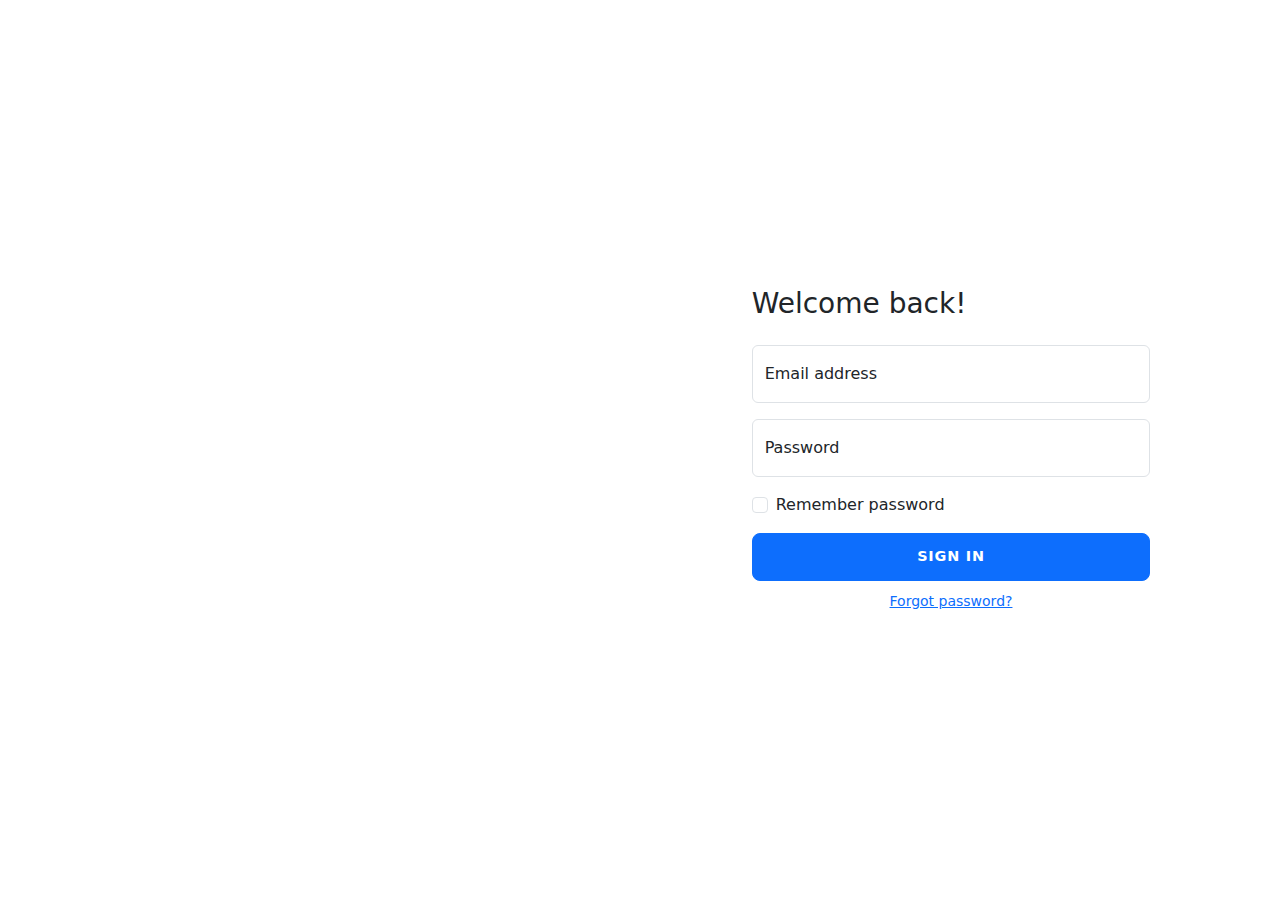
==== commit 95c1c5a5: "chore: add tugas 7" ====
--- a/index.html
+++ b/index.html
@@ -1,634 +1,56 @@
-<!DOCTYPE html>
-<html lang="en">
-    <head>
-        <meta charset="utf-8">
-        <title>News 24 - Free News Website Templates</title>
-        <meta content="width=device-width, initial-scale=1.0" name="viewport">
-        <meta content="Bootstrap Ecommerce Template" name="keywords">
-        <meta content="Bootstrap Ecommerce Template Free Download" name="description">
-
-        <!-- Favicon -->
-        <link href="img/favicon.ico" rel="icon">
-
-        <!-- Google Fonts -->
-        <link href="https://fonts.googleapis.com/css?family=Open+Sans:400,600,700&display=swap" rel="stylesheet">
-
-        <!-- CSS Libraries -->
-        <link href="https://stackpath.bootstrapcdn.com/bootstrap/4.4.1/css/bootstrap.min.css" rel="stylesheet">
-        <link href="https://cdnjs.cloudflare.com/ajax/libs/font-awesome/5.10.0/css/all.min.css" rel="stylesheet">
-        <link href="lib/slick/slick.css" rel="stylesheet">
-        <link href="lib/slick/slick-theme.css" rel="stylesheet">
-
-        <!-- Template Stylesheet -->
-        <link href="css/style.css" rel="stylesheet">
-    </head>
-
-    <body>
-        <!-- Top Header Start -->
-        <div class="top-header">
-            <div class="container">
-                <div class="row align-items-center">
-                    <div class="col-lg-3 col-md-4">
-                        <div class="logo">
-                            <a href="">
-                                <img src="img/logo.png" alt="Logo">
-                            </a>
-                        </div>
-                    </div>
-                    <div class="col-lg-6 col-md-4">
-                        <div class="search">
-                            <input type="text" placeholder="Search">
-                            <button><i class="fa fa-search"></i></button>
-                        </div>
-                    </div>
-                    <div class="col-lg-3 col-md-4">
-                        <div class="social">
-                            <a href=""><i class="fab fa-twitter"></i></a>
-                            <a href=""><i class="fab fa-facebook"></i></a>
-                            <a href=""><i class="fab fa-linkedin"></i></a>
-                            <a href=""><i class="fab fa-instagram"></i></a>
-                            <a href=""><i class="fab fa-youtube"></i></a>
-                        </div>
-                    </div>
-                </div>
-            </div>
-        </div>
-        <!-- Top Header End -->
-
-
-        <!-- Header Start -->
-        <div class="header">
-            <div class="container">
-                <nav class="navbar navbar-expand-md bg-dark navbar-dark">
-                    <a href="#" class="navbar-brand">MENU</a>
-                    <button type="button" class="navbar-toggler" data-toggle="collapse" data-target="#navbarCollapse">
-                        <span class="navbar-toggler-icon"></span>
-                    </button>
-
-                    <div class="collapse navbar-collapse justify-content-between" id="navbarCollapse">
-                        <div class="navbar-nav m-auto">
-                            <a href="index.html" class="nav-item nav-link active">Home</a>
-                            <a href="#" class="nav-item nav-link">Sports</a>
-                            <a href="#" class="nav-item nav-link">Tech</a>
-                            <a href="#" class="nav-item nav-link">Fashion</a>
-                            <div class="nav-item dropdown">
-                                <a href="#" class="nav-link dropdown-toggle" data-toggle="dropdown">Dropdown</a>
-                                <div class="dropdown-menu">
-                                    <a href="#" class="dropdown-item">Sub Item 1</a>
-                                    <a href="#" class="dropdown-item">Sub Item 2</a>
-                                </div>
-                            </div>
-                            <a href="single-page.html" class="nav-item nav-link">Single Page</a>
-                            <a href="contact.html" class="nav-item nav-link">Contact Us</a>
-                        </div>
-                    </div>
-                </nav>
-            </div>
-        </div>
-        <!-- Header End -->
-
-
-        <!-- Top News Start-->
-        <div class="top-news">
-            <div class="container-fluid">
-                <div class="row">
-                    <div class="col-md-6 tn-left">
-                        <div class="tn-img">
-                            <img src="img/top-news-1.jpg" />
-                            <div class="tn-content">
-                                <div class="tn-content-inner">
-                                    <a class="tn-date" href=""><i class="far fa-clock"></i>05-Feb-2020</a>
-                                    <a class="tn-title" href="">Lorem ipsum dolor sit amet adipiscing elit</a>
-                                </div>
-                            </div>
-                        </div>
-                    </div>
-                    <div class="col-md-6 tn-right">
-                        <div class="row">
-                            <div class="col-md-6">
-                                <div class="tn-img">
-                                    <img src="img/top-news-2.jpg" />
-                                    <div class="tn-content">
-                                        <div class="tn-content-inner">
-                                            <a class="tn-date" href=""><i class="far fa-clock"></i>05-Feb-2020</a>
-                                            <a class="tn-title" href="">Integer faucibus pharetra odio</a>
-                                        </div>
-                                    </div>
-                                </div>
-                            </div>
-                            <div class="col-md-6">
-                                <div class="tn-img">
-                                    <img src="img/top-news-3.jpg" />
-                                    <div class="tn-content">
-                                        <div class="tn-content-inner">
-                                            <a class="tn-date" href=""><i class="far fa-clock"></i>05-Feb-2020</a>
-                                            <a class="tn-title" href="">Nulla vitae pharetra ligula</a>
-                                        </div>
-                                    </div>
-                                </div>
-                            </div>
-                            <div class="col-md-6">
-                                <div class="tn-img">
-                                    <img src="img/top-news-4.jpg" />
-                                    <div class="tn-content">
-                                        <div class="tn-content-inner">
-                                            <a class="tn-date" href=""><i class="far fa-clock"></i>05-Feb-2020</a>
-                                            <a class="tn-title" href="">Ut ac euismod tellus a blandit</a>
-                                        </div>
-                                    </div>
-                                </div>
-                            </div>
-                            <div class="col-md-6">
-                                <div class="tn-img">
-                                    <img src="img/top-news-5.jpg" />
-                                    <div class="tn-content">
-                                        <div class="tn-content-inner">
-                                            <a class="tn-date" href=""><i class="far fa-clock"></i>05-Feb-2020</a>
-                                            <a class="tn-title" href="">Cras ac egestas sem nec euismod</a>
-                                        </div>
-                                    </div>
-                                </div>
-                            </div>
-                        </div>
-                    </div>
-                </div>
-            </div>
-        </div>
-        <!-- Top News End-->
-
-
-        <!-- Category News Start-->
-        <div class="cat-news">
-            <div class="container-fluid">
-                <div class="row">
-                    <div class="col-md-6">
-                        <h2><i class="fas fa-align-justify"></i>Sports</h2>
-                        <div class="row cn-slider">
-                            <div class="col-md-6">
-                                <div class="cn-img">
-                                    <img src="img/cat-news-1.jpg" />
-                                    <div class="cn-content">
-                                        <div class="cn-content-inner">
-                                            <a class="cn-date" href=""><i class="far fa-clock"></i>05-Feb-2020</a>
-                                            <a class="cn-title" href="">Cras sed semper puru vitae lobortis velit</a>
-                                        </div>
-                                    </div>
-                                </div>
-                            </div>
-                            <div class="col-md-6">
-                                <div class="cn-img">
-                                    <img src="img/cat-news-2.jpg" />
-                                    <div class="cn-content">
-                                        <div class="cn-content-inner">
-                                            <a class="cn-date" href=""><i class="far fa-clock"></i>05-Feb-2020</a>
-                                            <a class="cn-title" href="">Vestibulum ante ipsum primis</a>
-                                        </div>
-                                    </div>
-                                </div>
-                            </div>
-                            <div class="col-md-6">
-                                <div class="cn-img">
-                                    <img src="img/cat-news-3.jpg" />
-                                    <div class="cn-content">
-                                        <div class="cn-content-inner">
-                                            <a class="cn-date" href=""><i class="far fa-clock"></i>05-Feb-2020</a>
-                                            <a class="cn-title" href="">Sed quis convallis lacus</a>
-                                        </div>
-                                    </div>
-                                </div>
-                            </div>
-                        </div>
-                    </div>
-                    <div class="col-md-6">
-                        <h2><i class="fas fa-align-justify"></i>Technology</h2>
-                        <div class="row cn-slider">
-                            <div class="col-md-6">
-                                <div class="cn-img">
-                                    <img src="img/cat-news-4.jpg" />
-                                    <div class="cn-content">
-                                        <div class="cn-content-inner">
-                                            <a class="cn-date" href=""><i class="far fa-clock"></i>05-Feb-2020</a>
-                                            <a class="cn-title" href="">Vivamus vel felis nec magna</a>
-                                        </div>
-                                    </div>
-                                </div>
-                            </div>
-                            <div class="col-md-6">
-                                <div class="cn-img">
-                                    <img src="img/cat-news-5.jpg" />
-                                    <div class="cn-content">
-                                        <div class="cn-content-inner">
-                                            <a class="cn-date" href=""><i class="far fa-clock"></i>05-Feb-2020</a>
-                                            <a class="cn-title" href="">Phasellus vitae fermentum est</a>
-                                        </div>
-                                    </div>
-                                </div>
-                            </div>
-                            <div class="col-md-6">
-                                <div class="cn-img">
-                                    <img src="img/cat-news-6.jpg" />
-                                    <div class="cn-content">
-                                        <div class="cn-content-inner">
-                                            <a class="cn-date" href=""><i class="far fa-clock"></i>05-Feb-2020</a>
-                                            <a class="cn-title" href="">Aenean ut varius dui</a>
-                                        </div>
-                                    </div>
-                                </div>
-                            </div>
-                        </div>
-                    </div>
-                </div>
-            </div>
-        </div>
-        <!-- Category News End-->
-
-
-        <!-- Category News Start-->
-        <div class="cat-news">
-            <div class="container-fluid">
-                <div class="row">
-                    <div class="col-md-6">
-                        <h2><i class="fas fa-align-justify"></i>Business</h2>
-                        <div class="row cn-slider">
-                            <div class="col-md-6">
-                                <div class="cn-img">
-                                    <img src="img/cat-news-7.jpg" />
-                                    <div class="cn-content">
-                                        <div class="cn-content-inner">
-                                            <a class="cn-date" href=""><i class="far fa-clock"></i>05-Feb-2020</a>
-                                            <a class="cn-title" href="">Interdum et malesuada fames ac ante</a>
-                                        </div>
-                                    </div>
-                                </div>
-                            </div>
-                            <div class="col-md-6">
-                                <div class="cn-img">
-                                    <img src="img/cat-news-8.jpg" />
-                                    <div class="cn-content">
-                                        <div class="cn-content-inner">
-                                            <a class="cn-date" href=""><i class="far fa-clock"></i>05-Feb-2020</a>
-                                            <a class="cn-title" href="">Mauris non ligula eget ante sagittis</a>
-                                        </div>
-                                    </div>
-                                </div>
-                            </div>
-                            <div class="col-md-6">
-                                <div class="cn-img">
-                                    <img src="img/cat-news-9.jpg" />
-                                    <div class="cn-content">
-                                        <div class="cn-content-inner">
-                                            <a class="cn-date" href=""><i class="far fa-clock"></i>05-Feb-2020</a>
-                                            <a class="cn-title" href="">Integer non nunc nec nulla aliquet</a>
-                                        </div>
-                                    </div>
-                                </div>
-                            </div>
-                        </div>
-                    </div>
-                    <div class="col-md-6">
-                        <h2><i class="fas fa-align-justify"></i>Entertainment</h2>
-                        <div class="row cn-slider">
-                            <div class="col-md-6">
-                                <div class="cn-img">
-                                    <img src="img/cat-news-10.jpg" />
-                                    <div class="cn-content">
-                                        <div class="cn-content-inner">
-                                            <a class="cn-date" href=""><i class="far fa-clock"></i>05-Feb-2020</a>
-                                            <a class="cn-title" href="">Ut laoreet justo non ornare</a>
-                                        </div>
-                                    </div>
-                                </div>
-                            </div>
-                            <div class="col-md-6">
-                                <div class="cn-img">
-                                    <img src="img/cat-news-11.jpg" />
-                                    <div class="cn-content">
-                                        <div class="cn-content-inner">
-                                            <a class="cn-date" href=""><i class="far fa-clock"></i>05-Feb-2020</a>
-                                            <a class="cn-title" href="">Proin a nulla ut enim feugiat</a>
-                                        </div>
-                                    </div>
-                                </div>
-                            </div>
-                            <div class="col-md-6">
-                                <div class="cn-img">
-                                    <img src="img/cat-news-12.jpg" />
-                                    <div class="cn-content">
-                                        <div class="cn-content-inner">
-                                            <a class="cn-date" href=""><i class="far fa-clock"></i>05-Feb-2020</a>
-                                            <a class="cn-title" href="">Sed mauris sem sollicitudin at neque</a>
-                                        </div>
-                                    </div>
-                                </div>
-                            </div>
-                        </div>
-                    </div>
-                </div>
-            </div>
-        </div>
-        <!-- Category News End-->
-
-
-        <!-- Main News Start-->
-        <div class="main-news">
-            <div class="container-fluid">
-                <div class="row">
-                    <div class="col-md-8">
-                        <div class="row">
-                            <div class="col-md-12">
-                                <h2><i class="fas fa-align-justify"></i>Latest News</h2>
-                                <div class="row">
-                                    <div class="col-lg-6">
-                                        <div class="mn-img">
-                                            <img src="img/latest-news.jpg" />
-                                        </div>
-                                        <div class="mn-content">
-                                            <a class="mn-title" href="">Cras commodo sem ut porta laoreet</a>
-                                            <a class="mn-date" href=""><i class="far fa-clock"></i>05-Feb-2020</a>
-                                            <p>
-                                                Lorem ipsum dolor sit amet, consectetur adipiscing elit. Vivamus sed porta dui. Class aptent taciti sociosqu ad litora torquent per conubia nostra inceptos...
-                                            </p>
-                                        </div>
-                                    </div>
-                                    <div class="col-lg-6">
-                                        <div class="mn-list">
-                                            <div class="mn-img">
-                                                <img src="img/latest-news.jpg" />
-                                            </div>
-                                            <div class="mn-content">
-                                                <a class="mn-title" href="">Pellentesque sit amet rutrum lacus</a>
-                                                <a class="mn-date" href=""><i class="far fa-clock"></i>05-Feb-2020</a>
-                                            </div>
-                                        </div>
-                                        <div class="mn-list">
-                                            <div class="mn-img">
-                                                <img src="img/latest-news.jpg" />
-                                            </div>
-                                            <div class="mn-content">
-                                                <a class="mn-title" href="">Proin id pretium orci, quis rhoncus eros</a>
-                                                <a class="mn-date" href=""><i class="far fa-clock"></i>05-Feb-2020</a>
-                                            </div>
-                                        </div>
-                                        <div class="mn-list">
-                                            <div class="mn-img">
-                                                <img src="img/latest-news.jpg" />
-                                            </div>
-                                            <div class="mn-content">
-                                                <a class="mn-title" href="">Curabitur viverra scelerisque tempor</a>
-                                                <a class="mn-date" href=""><i class="far fa-clock"></i>05-Feb-2020</a>
-                                            </div>
-                                        </div>
-                                        <div class="mn-list">
-                                            <div class="mn-img">
-                                                <img src="img/latest-news.jpg" />
-                                            </div>
-                                            <div class="mn-content">
-                                                <a class="mn-title" href="">Integer nec lorem facilisis interdum lorem non</a>
-                                                <a class="mn-date" href=""><i class="far fa-clock"></i>05-Feb-2020</a>
-                                            </div>
-                                        </div>
-                                        <div class="mn-list">
-                                            <div class="mn-img">
-                                                <img src="img/latest-news.jpg" />
-                                            </div>
-                                            <div class="mn-content">
-                                                <a class="mn-title" href="">Interdum et malesuada fames</a>
-                                                <a class="mn-date" href=""><i class="far fa-clock"></i>05-Feb-2020</a>
-                                            </div>
-                                        </div>
-                                    </div>
-                                </div>
-                            </div>
-                            <div class="col-md-12">
-                                <h2><i class="fas fa-align-justify"></i>Popular News</h2>
-                                <div class="row">
-                                    <div class="col-lg-6">
-                                        <div class="mn-img">
-                                            <img src="img/popular-news.jpg" />
-                                        </div>
-                                        <div class="mn-content">
-                                            <a class="mn-title" href="">Phasellus gravida metus vitae laoreet aliquam</a>
-                                            <a class="mn-date" href=""><i class="far fa-clock"></i>05-Feb-2020</a>
-                                            <p>
-                                                Lorem ipsum dolor sit amet, consectetur adipiscing elit. Vivamus sed porta dui. Class aptent taciti sociosqu ad litora torquent per conubia nostra inceptos...
-                                            </p>
-                                        </div>
-                                    </div>
-                                    <div class="col-lg-6">
-                                        <div class="mn-list">
-                                            <div class="mn-img">
-                                                <img src="img/popular-news.jpg" />
-                                            </div>
-                                            <div class="mn-content">
-                                                <a class="mn-title" href="">Nullam risus ante sempe</a>
-                                                <a class="mn-date" href=""><i class="far fa-clock"></i>05-Feb-2020</a>
-                                            </div>
-                                        </div>
-                                        <div class="mn-list">
-                                            <div class="mn-img">
-                                                <img src="img/popular-news.jpg" />
-                                            </div>
-                                            <div class="mn-content">
-                                                <a class="mn-title" href="">Pellentesque ultrices quam id ipsum tempor</a>
-                                                <a class="mn-date" href=""><i class="far fa-clock"></i>05-Feb-2020</a>
-                                            </div>
-                                        </div>
-                                        <div class="mn-list">
-                                            <div class="mn-img">
-                                                <img src="img/popular-news.jpg" />
-                                            </div>
-                                            <div class="mn-content">
-                                                <a class="mn-title" href="">Nam ex magna, commodo sed turpis rutrum</a>
-                                                <a class="mn-date" href=""><i class="far fa-clock"></i>05-Feb-2020</a>
-                                            </div>
-                                        </div>
-                                        <div class="mn-list">
-                                            <div class="mn-img">
-                                                <img src="img/popular-news.jpg" />
-                                            </div>
-                                            <div class="mn-content">
-                                                <a class="mn-title" href="">Aliquam condimentum metus</a>
-                                                <a class="mn-date" href=""><i class="far fa-clock"></i>05-Feb-2020</a>
-                                            </div>
-                                        </div>
-                                        <div class="mn-list">
-                                            <div class="mn-img">
-                                                <img src="img/popular-news.jpg" />
-                                            </div>
-                                            <div class="mn-content">
-                                                <a class="mn-title" href="">Ut ornare rutrum ligula erat volutpat</a>
-                                                <a class="mn-date" href=""><i class="far fa-clock"></i>05-Feb-2020</a>
-                                            </div>
-                                        </div>
-                                    </div>
-                                </div>
-                            </div>
-                        </div>
-                    </div>
-
-                    <div class="col-md-4">
-                        <div class="sidebar">
-                            <div class="sidebar-widget">
-                                <h2><i class="fas fa-align-justify"></i>Category</h2>
-                                <div class="category">
-                                    <ul class="fa-ul">
-                                        <li><span class="fa-li"><i class="far fa-arrow-alt-circle-right"></i></span><a href="">National</a></li>
-                                        <li><span class="fa-li"><i class="far fa-arrow-alt-circle-right"></i></span><a href="">International</a></li>
-                                        <li><span class="fa-li"><i class="far fa-arrow-alt-circle-right"></i></span><a href="">Economics</a></li>
-                                        <li><span class="fa-li"><i class="far fa-arrow-alt-circle-right"></i></span><a href="">Politics</a></li>
-                                        <li><span class="fa-li"><i class="far fa-arrow-alt-circle-right"></i></span><a href="">Lifestyle</a></li>
-                                        <li><span class="fa-li"><i class="far fa-arrow-alt-circle-right"></i></span><a href="">Technology</a></li>
-                                        <li><span class="fa-li"><i class="far fa-arrow-alt-circle-right"></i></span><a href="">Trades</a></li>
-                                    </ul>
-                                </div>
-                            </div>
-
-                            <div class="sidebar-widget">
-                                <h2><i class="fas fa-align-justify"></i>Tags</h2>
-                                <div class="tags">
-                                    <a href="">National</a>
-                                    <a href="">International</a>
-                                    <a href="">Economics</a>
-                                    <a href="">Politics</a>
-                                    <a href="">Lifestyle</a>
-                                    <a href="">Technology</a>
-                                    <a href="">Trades</a>
-                                    <a href="">National</a>
-                                    <a href="">International</a>
-                                    <a href="">Economics</a>
-                                    <a href="">Politics</a>
-                                    <a href="">Lifestyle</a>
-                                    <a href="">Technology</a>
-                                    <a href="">Trades</a>
-                                </div>
-                            </div>
-
-                            <div class="sidebar-widget">
-                                <h2><i class="fas fa-align-justify"></i>Ads 1 column</h2>
-                                <div class="image">
-                                    <a href=""><img src="img/adds-1.jpg" alt="Image"></a>
-                                </div>
-                            </div>
-
-                            <div class="sidebar-widget">
-                                <h2><i class="fas fa-align-justify"></i>Ads 2 column</h2>
-                                <div class="image">
-                                    <div class="row">
-                                        <div class="col-sm-6">
-                                            <a href=""><img src="img/adds-2.jpg" alt="Image"></a>
-                                        </div>
-                                        <div class="col-sm-6">
-                                            <a href=""><img src="img/adds-2.jpg" alt="Image"></a>
-                                        </div>
-                                    </div>
-                                </div>
-                            </div>
-                        </div>
-                    </div>
-                </div>
-            </div>
-        </div>
-        <!-- Main News End-->
-
-
-        <!-- Footer Start -->
-        <div class="footer">
-            <div class="container-fluid">
-                <div class="row">
-                    <div class="col-lg-3 col-md-6">
-                        <div class="footer-widget">
-                            <h3 class="title">Useful Links</h3>
-                            <ul>
-                                <li><a href="#">Pellentesque</a></li>
-                                <li><a href="#">Aliquam</a></li>
-                                <li><a href="#">Fusce placerat</a></li>
-                                <li><a href="#">Nulla hendrerit</a></li>
-                                <li><a href="#">Maecenas</a></li>
-                            </ul>
-                        </div>
-                    </div>
-
-                    <div class="col-lg-3 col-md-6">
-                        <div class="footer-widget">
-                            <h3 class="title">Quick Links</h3>
-                            <ul>
-                                <li><a href="#">Posuere egestas</a></li>
-                                <li><a href="#">Sollicitudin</a></li>
-                                <li><a href="#">Luctus non</a></li>
-                                <li><a href="#">Duis tincidunt</a></li>
-                                <li><a href="#">Elementum</a></li>
-                            </ul>
-                        </div>
-                    </div>
-
-                    <div class="col-lg-3 col-md-6">
-                        <div class="footer-widget">
-                            <h3 class="title">Get in Touch</h3>
-                            <div class="contact-info">
-                                <p><i class="fa fa-map-marker"></i>123 Terry Lane, New York, USA</p>
-                                <p><i class="fa fa-envelope"></i>email@example.com</p>
-                                <p><i class="fa fa-phone"></i>+123-456-7890</p>
-                                <div class="social">
-                                    <a href=""><i class="fab fa-twitter"></i></a>
-                                    <a href=""><i class="fab fa-facebook"></i></a>
-                                    <a href=""><i class="fab fa-linkedin"></i></a>
-                                    <a href=""><i class="fab fa-instagram"></i></a>
-                                    <a href=""><i class="fab fa-youtube"></i></a>
-                                </div>
-                            </div>
-                        </div>
-                    </div>
-
-                    <div class="col-lg-3 col-md-6">
-                        <div class="footer-widget">
-                            <h3 class="title">Newsletter</h3>
-                            <div class="newsletter">
-                                <p>
-                                    Lorem ipsum dolor sit amet, consectetur adipiscing elit. Vivamus sed porta dui. Class aptent taciti sociosqu ad litora torquent per conubia nostra inceptos
-                                </p>
-                                <form>
-                                    <input class="form-control" type="email" placeholder="Your email here">
-                                    <button class="btn">Submit</button>
-                                </form>
-                            </div>
-                        </div>
-                    </div>
-                </div>
-            </div>
-        </div>
-        <!-- Footer End -->
-
-
-        <!-- Footer Bottom Start -->
-        <div class="footer-bottom">
-            <div class="container">
-                <div class="row">
-                    <div class="col-md-6 copyright">
-                        <p>Copyright &copy; <a href="">News24</a>. All Rights Reserved</p>
-                    </div>
-
-                    <!--/*** This template is free as long as you keep the footer author’s credit link/attribution link/backlink. If you'd like to use the template without the footer author’s credit link/attribution link/backlink, you can purchase the Credit Removal License from "https://htmlcodex.com/credit-removal". Thank you for your support. ***/-->
-                    <div class="col-md-6 template-by">
-                        <p>Template By <a href="">News24</a></p>
-                    </div>
-                </div>
-            </div>
-        </div>
-        <!-- Footer Bottom End -->
-
-
-        <!-- Back to Top -->
-        <a href="#" class="back-to-top"><i class="fa fa-chevron-up"></i></a>
-
-
-        <!-- JavaScript Libraries -->
-        <script src="https://code.jquery.com/jquery-3.4.1.min.js"></script>
-        <script src="https://stackpath.bootstrapcdn.com/bootstrap/4.4.1/js/bootstrap.bundle.min.js"></script>
-        <script src="lib/easing/easing.min.js"></script>
-        <script src="lib/slick/slick.min.js"></script>
-
-
-        <!-- Template Javascript -->
-        <script src="js/main.js"></script>
-    </body>
-</html>
+<!DOCTYPE html>
+<html lang="en">
+<head>
+<meta charset="UTF-8">
+<meta name="viewport" content="width=device-width, initial-scale=1.0">
+<title>Bootstrap Template</title>
+<link rel="stylesheet" href="https://cdn.jsdelivr.net/npm/bootstrap@5.1.0/dist/css/bootstrap.min.css">
+<link rel="stylesheet" href="./css/style.css">
+</head>
+<body>
+<div class="container-fluid ps-md-0">
+<div class="row g-0">
+<div class="d-none d-md-flex col-md-4 col-lg-6 bg-image"></div>
+<div class="col-md-8 col-lg-6">
+    <div class="login d-flex align-items-center py-5">
+    <div class="container">
+        <div class="row">
+        <div class="col-md-9 col-lg-8 mx-auto">
+            <h3 class="login-heading mb-4">Welcome back!</h3>
+
+            <!-- Sign In Form -->
+            <form>
+            <div class="form-floating mb-3">
+                <input type="email" class="form-control" id="floatingInput" placeholder="name@example.com">
+                <label for="floatingInput">Email address</label>
+            </div>
+            <div class="form-floating mb-3">
+                <input type="password" class="form-control" id="floatingPassword" placeholder="Password">
+                <label for="floatingPassword">Password</label>
+            </div>
+
+            <div class="form-check mb-3">
+                <input class="form-check-input" type="checkbox" value="" id="rememberPasswordCheck">
+                <label class="form-check-label" for="rememberPasswordCheck">
+                Remember password
+                </label>
+            </div>
+
+            <div class="d-grid">
+                <button class="btn btn-lg btn-primary btn-login text-uppercase fw-bold mb-2" type="submit">Sign in</button>
+                <div class="text-center">
+                <a class="small" href="#">Forgot password?</a>
+                </div>
+            </div>
+
+            </form>
+        </div>
+        </div>
+    </div>
+    </div>
+</div>
+</div>
+</div>
+<script src="https://cdn.jsdelivr.net/npm/bootstrap@5.1.0/dist/js/bootstrap.bundle.min.js"></script>
+</body>
+</html>--- a/css/style.css
+++ b/css/style.css
@@ -1,1065 +1,19 @@
-/**********************************/
-/********** General CSS ***********/
-/**********************************/
-body {
-    color: #353535;
-    font-family: 'Open Sans', sans-serif;
-    font-weight: 400;
-    background: #ffffff;
-}
-
-a {
-    color: #E47A2E;
-    transition: 0.5s;
-}
-
-a:hover,
-a:active,
-a:focus {
-    color: #353535;
-    outline: none;
-    text-decoration: none;
-}
-
-p {
-    color: #353535;
-    padding: 0;
-    margin: 0 0 15px 0;
-}
-
-h1,
-h2,
-h3,
-h4,
-h5,
-h6 {
-    color: #353535;
-    margin: 0 0 15px 0;
-    padding: 0;
-}
-
-.back-to-top {
-    position: fixed;
-    display: none;
-    background: #353535;
-    color: #ffffff;
-    width: 44px;
-    height: 44px;
-    text-align: center;
-    line-height: 1;
-    font-size: 16px;
-    right: 15px;
-    bottom: 15px;
-    transition: background 0.5s;
-    z-index: 11;
-}
-
-.back-to-top:hover {
-    background: #E47A2E;
-}
-
-.back-to-top i {
-    padding-top: 12px;
-    color: #ffffff;
-}
-
-
-/**********************************/
-/********* Form Input CSS *********/
-/**********************************/
-.form-control,
-.custom-select {
-    width: 100%;
-    height: 35px;
-    padding: 0 15px;
-    color: #666666;
-    border: 1px solid #353535;
-    border-radius: 0;
-    margin-bottom: 15px
-}
-
-.form-control:focus,
-.custom-select:focus {
-    box-shadow: none;
-    border-color: #E47A2E;
-}
-
-.custom-radio,
-.custom-checkbox {
-    margin-bottom: 15px;
-}
-
-.custom-radio .custom-control-label::before,
-.custom-checkbox .custom-control-label::before {
-    border-color: #353535;
-    border-radius: 0;
-}
-
-.custom-radio .custom-control-input:checked~.custom-control-label::before,
-.custom-checkbox .custom-control-input:checked~.custom-control-label::before {
-    color: #ffffff;
-    background: #E47A2E;
-}
-
-button.btn {
-    color: #353535;
-    background: #ffffff;
-    border: 1px solid #353535;
-    border-radius: 0;
-}
-
-button.btn:hover {
-    color: #ffffff;
-    background: #E47A2E;
-    border-color: #E47A2E;
-}
-
-
-/**********************************/
-/********* Top Header CSS *********/
-/**********************************/
-.top-header {
-    padding: 15px 0;
-    background: #ffffff;
-}
-
-.top-header .logo {
-    text-align: left;
-    overflow: hidden;
-}
-
-.top-header .logo a img {
-    max-width: 100%;
-    max-height: 60px;
-}
-
-.top-header .search {
-    width: 100%;
-}
-
-.top-header .search input[type=text] {
-    width: 100%;
-    height: 40px;
-    padding: 0 15px;
-    color: #666666;
-    border: 1px solid #353535;
-}
-
-.top-header .search input[type=text]:focus {
-    border-color: #E47A2E;
-}
-
-.top-header .search button {
-    position: absolute;
-    width: 40px;
-    height: 38px;
-    top: 1px;
-    right: 16px;
-    padding: 0 15px;
-    border: none;
-    background: none;
-    color: #353535;
-}
-
-.top-header .search button:hover {
-    background: #E47A2E;
-    color: #ffffff;
-}
-
-.top-header .social {
-    position: relative;
-    width: 100%;
-    height: 40px;
-    overflow: hidden;
-    text-align: right;
-}
-
-.top-header .social a {
-    display: inline-block;
-    width: 40px;
-    height: 40px;
-    padding: 1px 0;
-    text-align: center;
-    font-size: 22px;
-    border: 1px solid #353535;
-}
-
-.top-header .social a:hover {
-    background: #E47A2E;
-    border: 1px solid #E47A2E;
-}
-
-.top-header .social a i {
-    color: #353535;
-}
-
-.top-header .social a:hover i {
-    color: #ffffff;
-}
-
-@media (min-width: 768px) {
-    .top-header {
-        max-height: 90px;
-    }
-}
-
-@media (max-width: 767.98px) {
-    .top-header .logo,
-    .top-header .search,
-    .top-header .social {
-        text-align: center;
-        margin-bottom: 15px;
-    }
-    
-    .top-header .social {
-        margin-bottom: 0;
-    }
-}
-
-
-/**********************************/
-/********* Header Nav CSS *********/
-/**********************************/
-.header {
-    position: relative;
-    box-shadow: 0 2px 5px rgba(0, 0, 0, .3);
-}
-
-.header.header-sticky {
-    position: fixed;
-    top: 0;
-    width: 100%;
-    z-index: 999;
-}
-
-.header .navbar {
-    height: 100%;
-    padding: 0;
-}
-
-.navbar-dark .navbar-nav .nav-link,
-.navbar-dark .navbar-nav .nav-link:focus,
-.navbar-dark .navbar-nav .nav-link:hover,
-.navbar-dark .navbar-nav .nav-link.active {
-    padding: 10px 10px 8px 10px;
-    color: #ffffff;
-}
-
-.navbar-dark .navbar-nav .nav-link:hover,
-.navbar-dark .navbar-nav .nav-link.active {
-    background: rgba(228, 122, 46, .2);
-    border-bottom: 2px solid #E47A2E;
-    transition: none;
-}
-
-.header .dropdown-menu {
-    margin-top: 0;
-    border: 0;
-    border-radius: 0;
-    background: #f8f9fa;
-}
-
-@media (min-width: 768px) {
-    .header,
-    .header .navbar {
-        background: #353535 !important;
-    }
-    
-    .header .navbar-brand {
-        display: none;
-    }
-    
-    .header a.nav-link {
-        padding: 8px 15px;
-        font-size: 15px;
-        text-transform: uppercase;
-    }
-}
-
-@media (max-width: 768px) {   
-    .header,
-    .header .navbar {
-        background: #333333 !important;
-    }
-    
-    .header a.nav-link {
-        padding: 5px;
-    }
-    
-    .header .dropdown-menu {
-        box-shadow: none;
-    }
-}
-
-
-/**********************************/
-/********** Top News CSS **********/
-/**********************************/
-.top-news {
-    position: relative;
-    width: 100%;
-    padding: 30px 0 0 0;
-}
-
-.top-news .col-md-6 {
-    margin-bottom: 30px;
-}
-
-.top-news .tn-img {
-    position: relative;
-    overflow: hidden;
-}
-
-.top-news .tn-img img {
-    width: 100%;
-}
-
-.top-news .tn-img:hover img {
-    filter: blur(5px);
-    -webkit-filter: blur(5px);
-}
-
-.top-news .tn-content {
-    position: absolute;
-    top: 0; 
-    right: 0;
-    bottom: 0; 
-    left: 0;
-    padding: 15px 10px 15px 20px;
-    background-image: linear-gradient(rgba(0, 0, 0, .0), rgba(0, 0, 0, .3), rgba(0, 0, 0, .9));
-    display: flex;
-    align-items: flex-end;
-}
-
-.top-news .tn-content a.tn-date{
-    display: block;
-    width: 100%;
-    margin-bottom: 5px;
-    color: #ffffff;
-    font-size: 14px;
-    font-weight: 400;
-    transition: .3s;
-    letter-spacing: 1px;
-}
-
-.top-news .tn-content a.tn-date i {
-    margin-right: 5px;
-}
-
-.top-news .tn-content a.tn-date:hover {
-    text-decoration: underline;
-}
-
-.top-news .tn-content a.tn-title {
-    display: block;
-    width: 100%;
-    color: #ffffff;
-    font-size: 18px;
-    font-weight: 400;
-    transition: .3s;
-}
-
-.top-news .tn-left .tn-content a.tn-title {
-    font-size: 35px;
-    font-weight: 700;
-}
-
-.top-news .tn-content a.tn-title:hover {
-    color: #E47A2E;
-}
-
-
-/**********************************/
-/******* Category News CSS ********/
-/**********************************/
-.cat-news {
-    position: relative;
-    width: 100%;
-    padding: 0;
-}
-
-.cat-news .col-md-6 {
-    margin-bottom: 30px;
-}
-
-.cat-news h2 {
-    color: #353535;
-    font-size: 35px;
-    font-weight: 700;
-    margin-left: 40px;
-}
-
-.cat-news h2 i {
-    position: absolute;
-    top: 8px;
-    left: 15px;
-    font-size: 28px;
-}
-
-.cat-news .cn-img {
-    position: relative;
-    overflow: hidden;
-}
-
-.cat-news .cn-img img {
-    width: 100%;
-}
-
-.cat-news .cn-img:hover img {
-    filter: blur(5px);
-    -webkit-filter: blur(5px);
-}
-
-.cat-news .cn-content {
-    position: absolute;
-    top: 0; 
-    right: 0;
-    bottom: 0; 
-    left: 0;
-    padding: 15px 10px 15px 20px;
-    background-image: linear-gradient(rgba(0, 0, 0, .0), rgba(0, 0, 0, .3), rgba(0, 0, 0, .9));
-    display: flex;
-    align-items: flex-end;
-}
-
-.cat-news .cn-content a.cn-date {
-    display: block;
-    width: 100%;
-    margin-bottom: 5px;
-    color: #ffffff;
-    font-size: 14px;
-    font-weight: 400;
-    transition: .3s;
-    letter-spacing: 1px;
-}
-
-.cat-news .cn-content a.cn-date i {
-    margin-right: 5px;
-}
-
-.cat-news .cn-content a.cn-date:hover {
-    text-decoration: underline;
-}
-
-.cat-news .cn-content a.cn-title {
-    display: block;
-    width: 100%;
-    color: #ffffff;
-    font-size: 18px;
-    font-weight: 400;
-    transition: .3s;
-}
-
-.cat-news .cn-content a.cn-title:hover {
-    color: #E47A2E;
-}
-
-.cat-news .slick-prev,
-.cat-news .slick-next {
-    top: -35px;
-    width: 28px;
-    height: 28px;
-    z-index: 1;
-    transition: .5s;
-    color: #ffffff;
-    background: #353535;
-}
-
-.cat-news .slick-prev {
-    left: calc(100% - 85px);
-}
-
-.cat-news .slick-next {
-    right: 14px;
-}
-
-.cat-news .slick-prev:hover,
-.cat-news .slick-prev:focus,
-.cat-news .slick-next:hover,
-.cat-news .slick-next:focus {
-    color: #ffffff;
-    background: #E47A2E;
-}
-
-.cat-news .slick-prev::before,
-.cat-news .slick-next::before {
-    font-family: "Font Awesome 5 Free";
-    font-size: 18px;
-    font-weight: 900;
-    color: #ffffff;
-}
-
-.cat-news .slick-prev::before {
-    content: "\f104";
-}
-
-.cat-news .slick-next::before {
-    content: "\f105";
-}
-
-
-/**********************************/
-/********** Main News CSS *********/
-/**********************************/
-.main-news {
-    position: relative;
-    width: 100%;
-    padding: 0;
-}
-
-.main-news .col-md-6,
-.main-news .col-md-12 {
-    margin-bottom: 30px;
-}
-
-.main-news h2 {
-    color: #353535;
-    font-size: 35px;
-    font-weight: 700;
-    margin-left: 40px;
-}
-
-.main-news h2 i {
-    position: absolute;
-    top: 8px;
-    left: 15px;
-    font-size: 28px;
-}
-
-.main-news .mn-img {
-    position: relative;
-    overflow: hidden;
-}
-
-.main-news .mn-img img {
-    width: 100%;
-}
-
-.main-news .mn-content {
-    position: relative;
-    width: 100%;
-    padding: 15px 0 0 0;
-}
-
-.main-news .mn-content a.mn-title {
-    display: block;
-    width: 100%;
-    color: #353535;
-    font-size: 28px;
-    font-weight: 700;
-    line-height: 32px;
-    margin-bottom: 10px;
-}
-
-.main-news .mn-content a.mn-title:hover {
-    color: #E47A2E;
-}
-
-.main-news .mn-content a.mn-date {
-    display: block;
-    width: 100%;
-    margin-bottom: 5px;
-    color: #757575;
-    font-size: 14px;
-    font-weight: 400;
-    transition: .3s;
-    letter-spacing: 1px;
-}
-
-.main-news .mn-content a.mn-date i {
-    margin-right: 5px;
-}
-
-.main-news .mn-content a.mn-date:hover {
-    text-decoration: underline;
-}
-
-.main-news .mn-content p {
-    margin: 0;
-}
-
-.main-news .mn-list {
-    position: relative;
-    width: 100%;
-    float: left;
-    margin-bottom: 30px;
-}
-
-.main-news .mn-list .mn-img {
-    position: relative;
-    width: 100px;
-    margin-right: 15px;
-    float: left;
-    overflow: hidden;
-}
-
-.main-news .mn-list .mn-img img {
-    width: 100%;
-}
-
-.main-news .mn-list .mn-content {
-    position: relative;
-    float: left;
-    width: calc(100% - 115px);
-    padding: 0;
-}
-
-.main-news .mn-list .mn-content a.mn-title {
-    display: block;
-    width: 100%;
-    color: #353535;
-    font-size: 18px;
-    font-weight: 400;
-    line-height: 20px;
-    margin-bottom: 5px;
-}
-
-.main-news .mn-list .mn-content a.mn-title:hover {
-    color: #E47A2E;
-}
-
-.main-news .mn-list .mn-content a.mn-date {
-    display: block;
-    width: 100%;
-    margin-bottom: 0;
-    color: #757575;
-    font-size: 14px;
-    font-weight: 400;
-    transition: .3s;
-    letter-spacing: 1px;
-}
-
-.main-news .mn-list .mn-content a.mn-date i {
-    margin-right: 5px;
-}
-
-.main-news .mn-list .mn-content a.mn-date:hover {
-    text-decoration: underline;
-}
-
-
-/**********************************/
-/*********** Sidebar CSS **********/
-/**********************************/
-.sidebar {
-    position: relative;
-    width: 100%;
-}
-
-.sidebar .sidebar-widget {
-    position: relative;
-    width: 100%;
-    margin-bottom: 45px;
-}
-
-.sidebar .sidebar-widget h2 {
-    color: #353535;
-    font-size: 35px;
-    font-weight: 700;
-    margin-left: 40px;
-}
-
-.sidebar .sidebar-widget h2 i {
-    position: absolute;
-    top: 8px;
-    left: 0;
-    font-size: 28px;
-}
-
-.sidebar .sidebar-widget .category {
-    position: relative;
-}
-
-.sidebar .sidebar-widget .category .fa-ul {
-    margin-left: 23px;
-}
-
-.sidebar .sidebar-widget .category .fa-ul li {
-    margin-bottom: 10px;
-}
-
-.sidebar .sidebar-widget .category .fa-ul li i {
-    color: #353535;
-}
-
-.sidebar .sidebar-widget .category .fa-ul li a {
-    color: #353535;
-}
-
-.sidebar .sidebar-widget .category .fa-ul li a:hover {
-    color: #E47A2E;
-}
-
-.sidebar .sidebar-widget .tags {
-    position: relative;
-}
-
-.sidebar .sidebar-widget .tags a {
-    display: inline-block;
-    margin-bottom: 5px;
-    padding: 5px 10px;
-    color: #353535;
-    background: #ffffff;
-    border: 1px solid #353535;
-}
-
-.sidebar .sidebar-widget .tags a:hover {
-    color: #ffffff;
-    background: #E47A2E;
-    border: 1px solid #E47A2E;
-}
-
-.sidebar .sidebar-widget .image a {
-    display: block;
-    width: 100%;
-    overflow: hidden;
-}
-
-.sidebar .sidebar-widget .image img {
-    max-width: 100%;
-    transition: .3s;
-}
-
-.sidebar .sidebar-widget .image img:hover {
-    transform: scale(1.1);
-    filter: blur(3px);
-    -webkit-filter: blur(3px);
-}
-
-
-/**********************************/
-/********* Breadcrumb CSS *********/
-/**********************************/
-.breadcrumb-wrap {
-    position: relative;
-    width: 100%;
-    background: #ffffff;
-}
-
-.breadcrumb-wrap .breadcrumb {
-    margin: 25px 0 0 0;
-    padding: 0;
-    background: none;
-}
-
-.breadcrumb-wrap .breadcrumb .breadcrumb-item + .breadcrumb-item::before {
-    color: #353535;
-}
-
-.breadcrumb-wrap .breadcrumb .breadcrumb-item.active {
-    color: #353535;
-}
-
-
-/**********************************/
-/********* Single News CSS ********/
-/**********************************/
-.single-news {
-    position: relative;
-    width: 100%;
-    padding: 25px 0 0 0;
-}
-
-.single-news .sn-img {
-    position: relative;
-    overflow: hidden;
-}
-
-.single-news .sn-img img {
-    width: 100%;
-}
-
-.single-news .sn-content {
-    position: relative;
-    width: 100%;
-    padding: 30px 0 30px 0;
-}
-
-.single-news .sn-content a.sn-title {
-    display: block;
-    width: 100%;
-    color: #353535;
-    font-size: 35px;
-    font-weight: 700;
-    line-height: 32px;
-    margin-bottom: 10px;
-}
-
-.single-news .sn-content a.sn-title:hover {
-    color: #E47A2E;
-}
-
-.single-news .sn-content a.sn-date {
-    display: block;
-    width: 100%;
-    margin-bottom: 15px;
-    color: #757575;
-    font-size: 14px;
-    font-weight: 400;
-    transition: .3s;
-    letter-spacing: 1px;
-}
-
-.single-news .sn-content a.sn-date i {
-    margin-right: 5px;
-}
-
-.single-news .sn-content a.sn-date:hover {
-    text-decoration: underline;
-}
-
-
-/**********************************/
-/********** Contact CSS ***********/
-/**********************************/
-.contact {
-    position: relative;
-    padding: 25px 0 45px 0;
-}
-
-.contact .map {
-    position: relative;
-    width: 100%;
-}
-
-.contact .map iframe {
-    width: 100%;
-    height: 300px;
-}
-
-.contact .contact-info h4 {
-    margin-bottom: 10px;
-    font-size: 16px;
-    font-weight: 400;
-}
-
-.contact .contact-info h4 i {
-    color: #353535;
-    margin-right: 5px;
-}
-
-.contact .social {
-    position: relative;
-    width: 100%;
-}
-
-.contact .social a {
-    display: inline-block;
-    margin: 10px 10px 0 0;
-    width: 40px;
-    height: 40px;
-    padding: 3px 0;
-    text-align: center;
-    font-size: 20px;
-    border: 1px solid #353535;
-}
-
-.contact .social a i {
-    color: #353535;
-}
-
-.contact .social a:hover {
-    background: #E47A2E;
-    border-color: #E47A2E;
-}
-
-.contact .social a:hover i {
-    color: #ffffff;
-}
-
-.contact .form {
-    color: #666666;
-}
-
-@media (max-width: 767.98px) {
-    .contact .form {
-        margin-bottom: 30px;
-    }
-}
-
-
-/**********************************/
-/********** Footer CSS ************/
-/**********************************/
-.footer {
-    position: relative;
-    padding: 60px 0 0 0;
-    margin-top: 15px;
-    background: #353535;
-}
-
-@media (min-width: 992px) {
-    .footer .container-fluid {
-        max-width: 95%;
-    }
-}
-
-.footer .footer-widget {
-    position: relative;
-    width: 100%;
-    margin-bottom: 60px;
-}
-
-.footer .footer-widget h1 {
-    color: #ffffff;
-    margin-bottom: 18px; 
-}
-
-.footer .footer-widget .title {
-    color: #ffffff;
-    white-space: nowrap;
-}
-
-.footer .footer-widget p {
-    color: #ffffff;
-}
-
-.footer .footer-widget ul {
-    margin: 0;
-    padding: 0;
-    list-style: none;
-}
-
-.footer .footer-widget ul li {
-    margin-bottom: 12px; 
-}
-
-.footer .footer-widget ul li:last-child {
-    margin-bottom: 0; 
-}
-
-.footer .footer-widget ul li a {
-    color: #ffffff;
-    white-space: nowrap;
-    display: block;
-    line-height: 23px;
-}
-
-.footer .footer-widget ul li a::before {
-    content: '\f061';
-    font-family: 'Font Awesome 5 Free';
-    font-weight: 900;
-    padding-right: 5px;
-}
-
-.footer .footer-widget ul li a:hover {
-    padding-left: 10px; 
-}
-
-.footer .contact-info p {
-    margin-bottom: 5px;
-    color: #ffffff;
-    font-size: 16px;
-}
-
-.footer .contact-info p i {
-    color: #ffffff;
-    margin-right: 5px;
-}
-
-.footer .social {
-    position: relative;
-    width: 100%;
-}
-
-.footer .social a {
-    display: inline-block;
-    margin: 10px 5px 0 0;
-    width: 35px;
-    height: 35px;
-    padding: 2px 0;
-    text-align: center;
-    font-size: 18px;
-    background: #353535;
-    border: 1px solid #ffffff;
-}
-
-.footer .social a i {
-    color: #ffffff;
-}
-
-.footer .social a:hover {
-    background: #E47A2E;
-    border: 1px solid #E47A2E;
-}
-
-.footer .newsletter {
-    position: relative;
-    width: 100%;
-}
-
-.footer .newsletter form {
-    position: relative;
-    width: 100%;
-}
-
-.footer .newsletter input {
-    width: 100%;
-    height: 40px;
-    padding: 0 15px;
-    border: 1px solid #ffffff;
-}
-
-.footer .newsletter .btn {
-    position: absolute;
-    width: 80px;
-    height: 40px;
-    top: 0;
-    right: 0;
-    padding: 0 15px;
-    border: none;
-    background: #353535;
-    color: #ffffff;
-    border: 1px solid #ffffff;
-}
-
-.footer .newsletter .btn:hover {
-    background: #E47A2E;
-}
-
-.footer .newsletter input:focus,
-.footer .newsletter .btn:focus {
-    box-shadow: none;
-}
-
-
-/**********************************/
-/******** Footer Bottom CSS *******/
-/**********************************/
-.footer-bottom {
-    position: relative;
-    padding: 25px 0;
-    background: #111111;
-}
-
-.footer-bottom .copyright {
-    text-align: left;
-}
-
-.footer-bottom .template-by {
-    text-align: right;
-}
-
-.footer-bottom .copyright p,
-.footer-bottom .template-by p {
-    color: #ffffff;
-    font-weight: 400;
-    margin: 0;
-}
-
-.footer-bottom .copyright p a,
-.footer-bottom .template-by p a {
-    font-weight: 600;
-}
-
-.footer-bottom .copyright p a:hover,
-.footer-bottom .template-by p a:hover {
-    color: #ffffff;
-}
-
-@media (max-width: 768.98px) {
-    .footer-bottom .copyright,
-    .footer-bottom .template-by {
-        text-align: center; 
-    } 
-}+.login {
+    min-height: 100vh;
+  }
+
+  .bg-image {
+    background-image: url('https://source.unsplash.com/WEQbe2jBg40/600x1200');
+    background-size: cover;
+    background-position: center;
+  }
+
+  .login-heading {
+    font-weight: 300;
+  }
+
+  .btn-login {
+    font-size: 0.9rem;
+    letter-spacing: 0.05rem;
+    padding: 0.75rem 1rem;
+  }